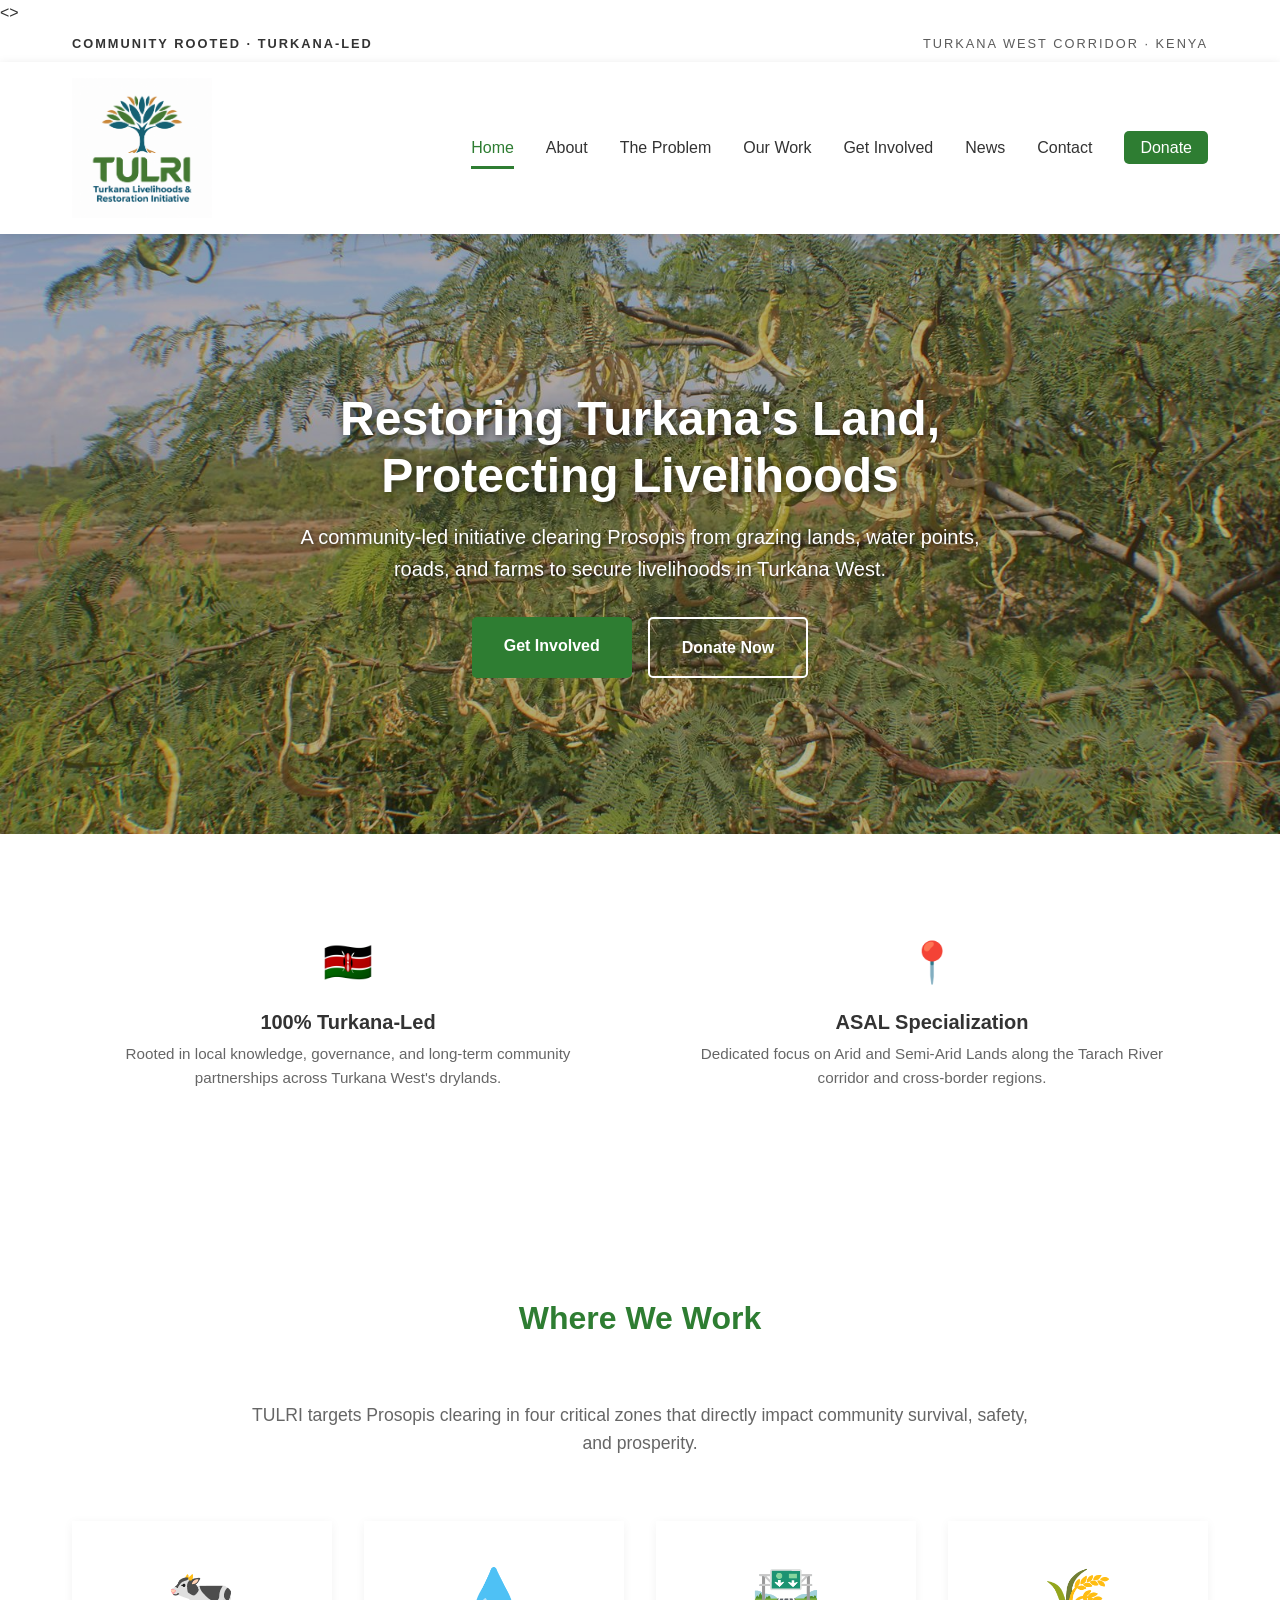
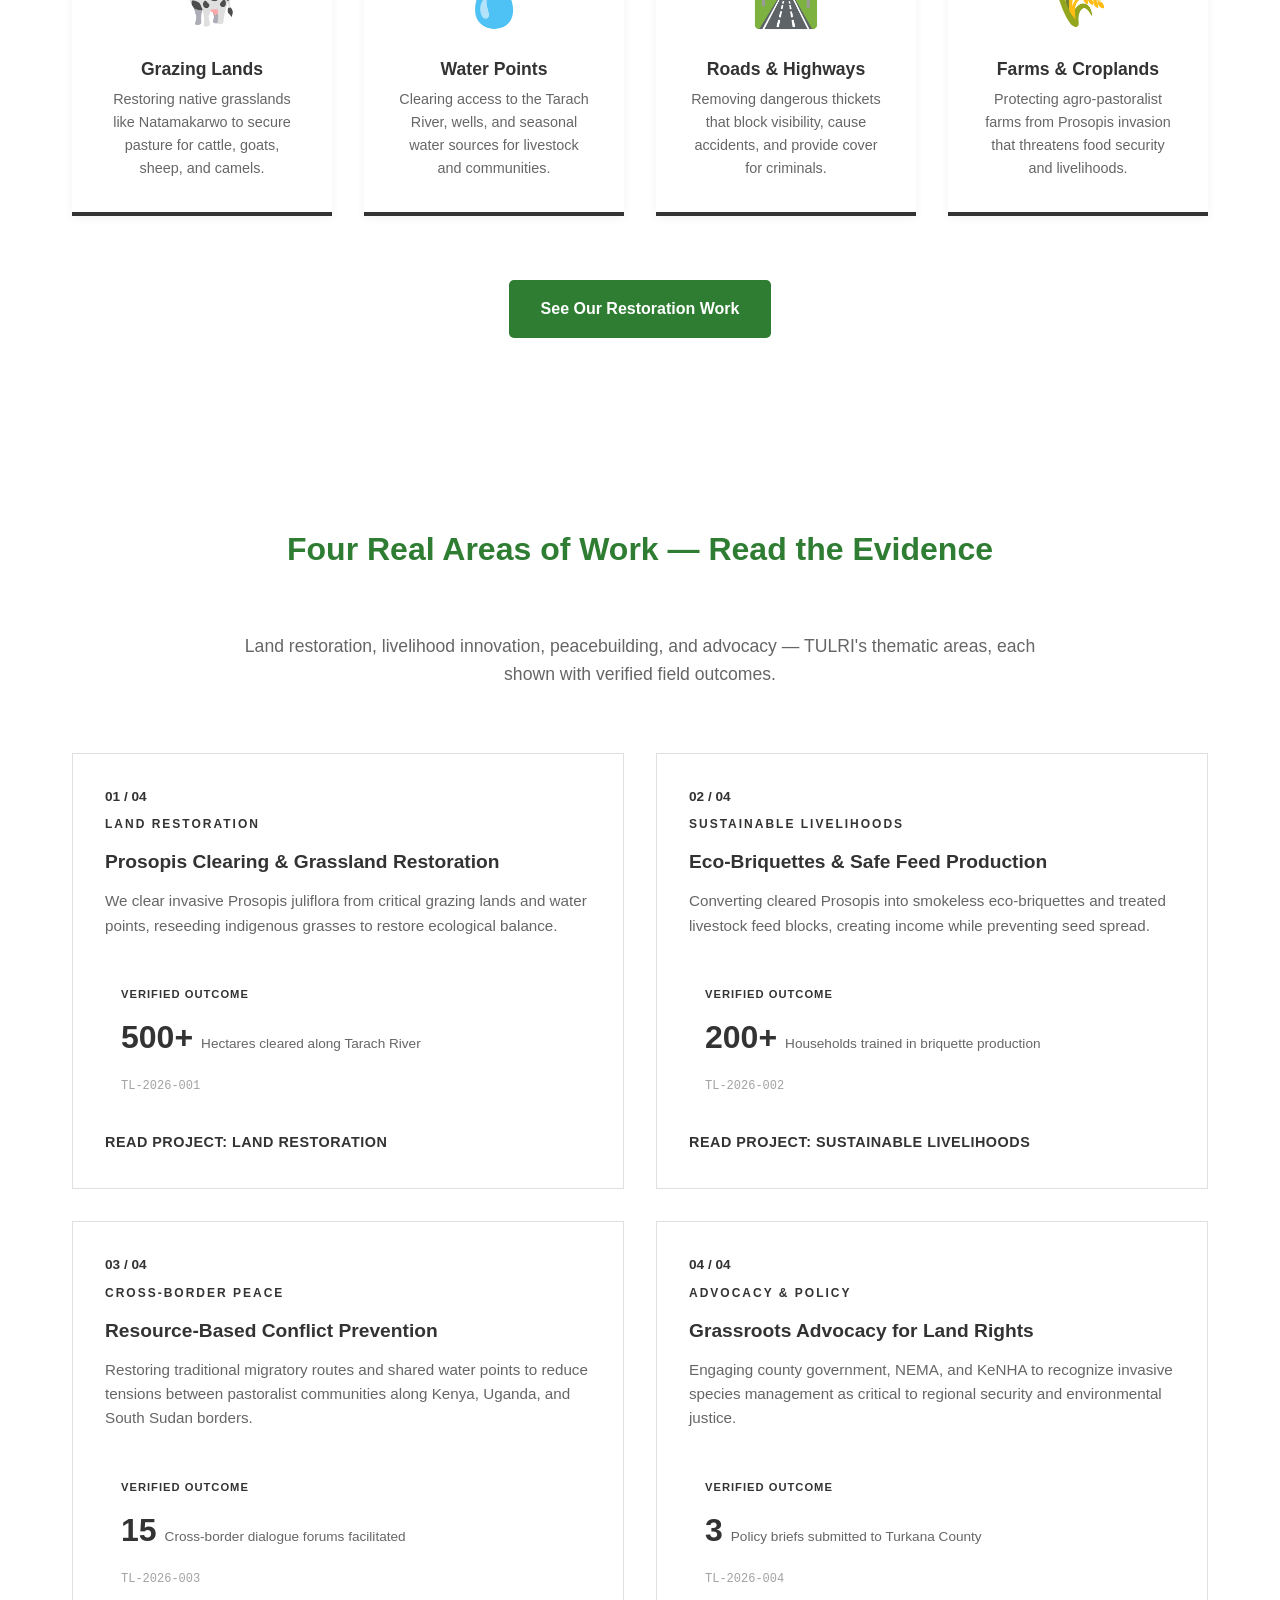
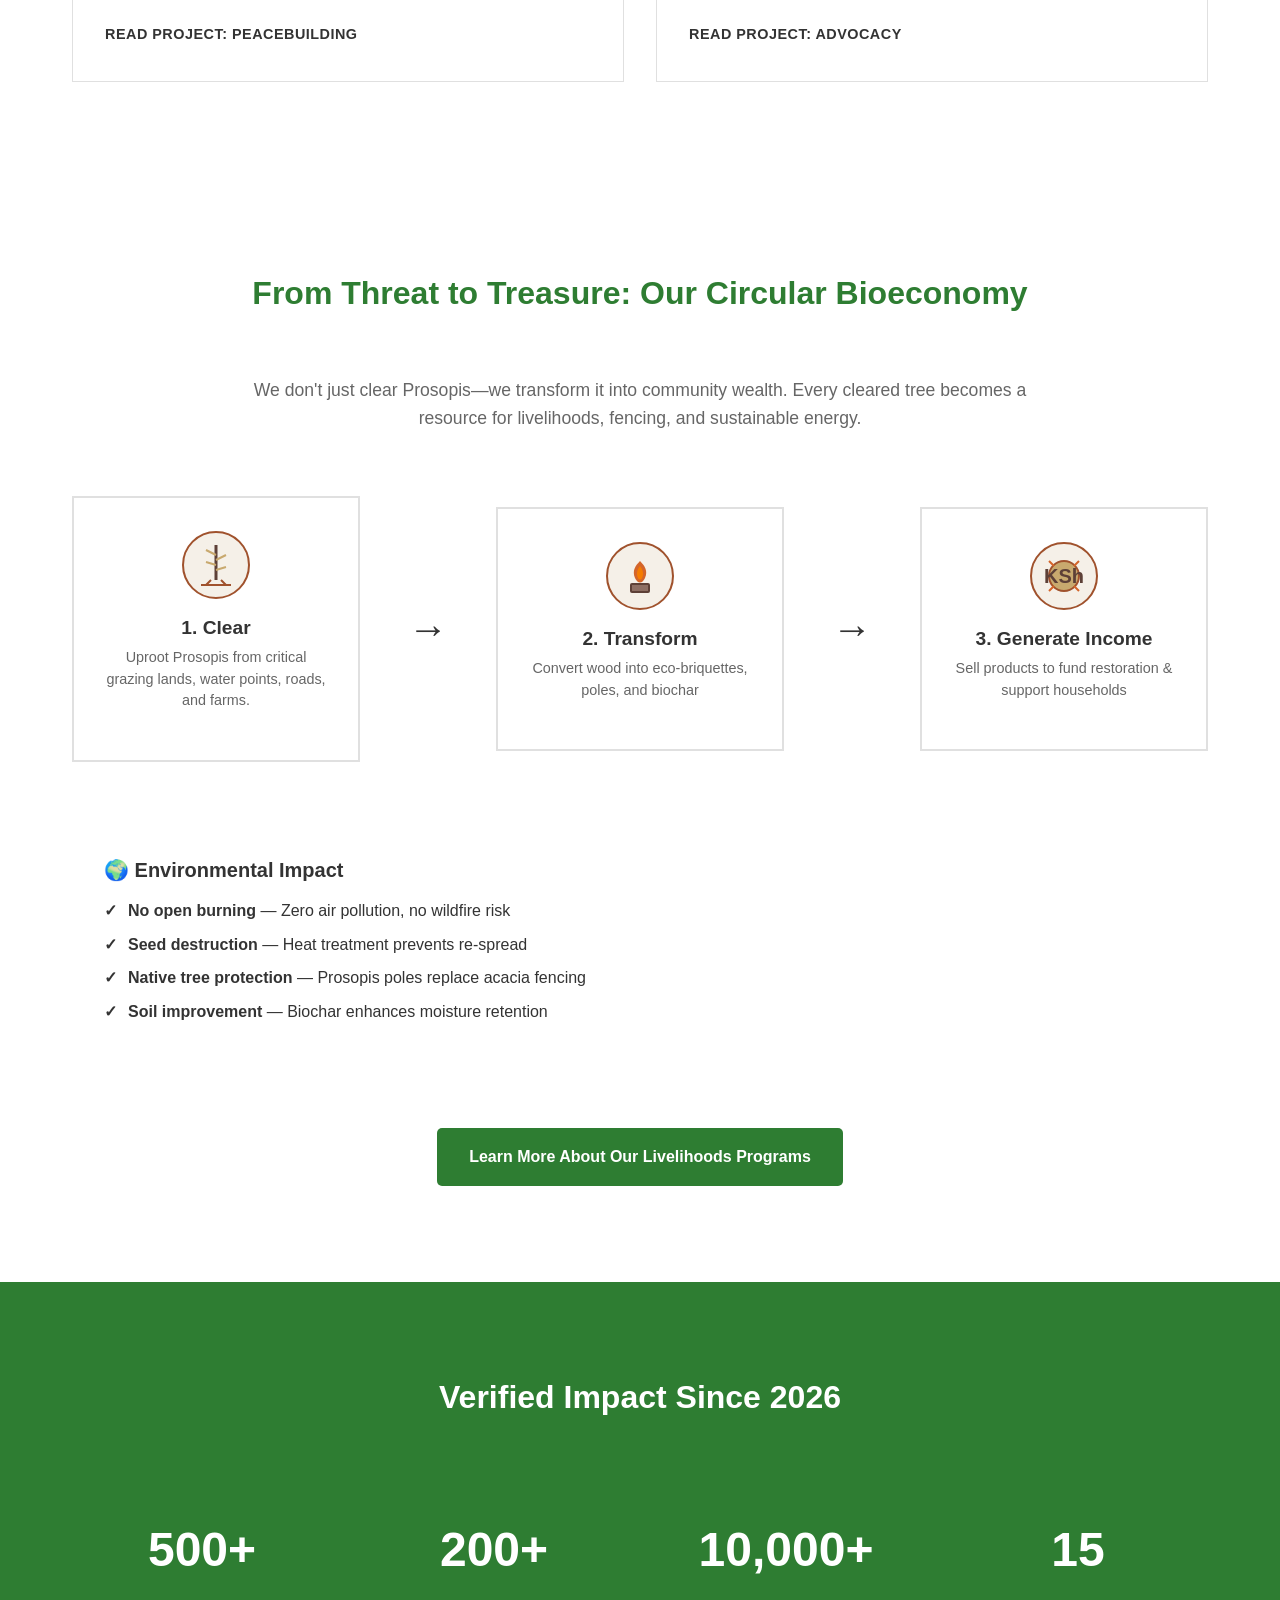
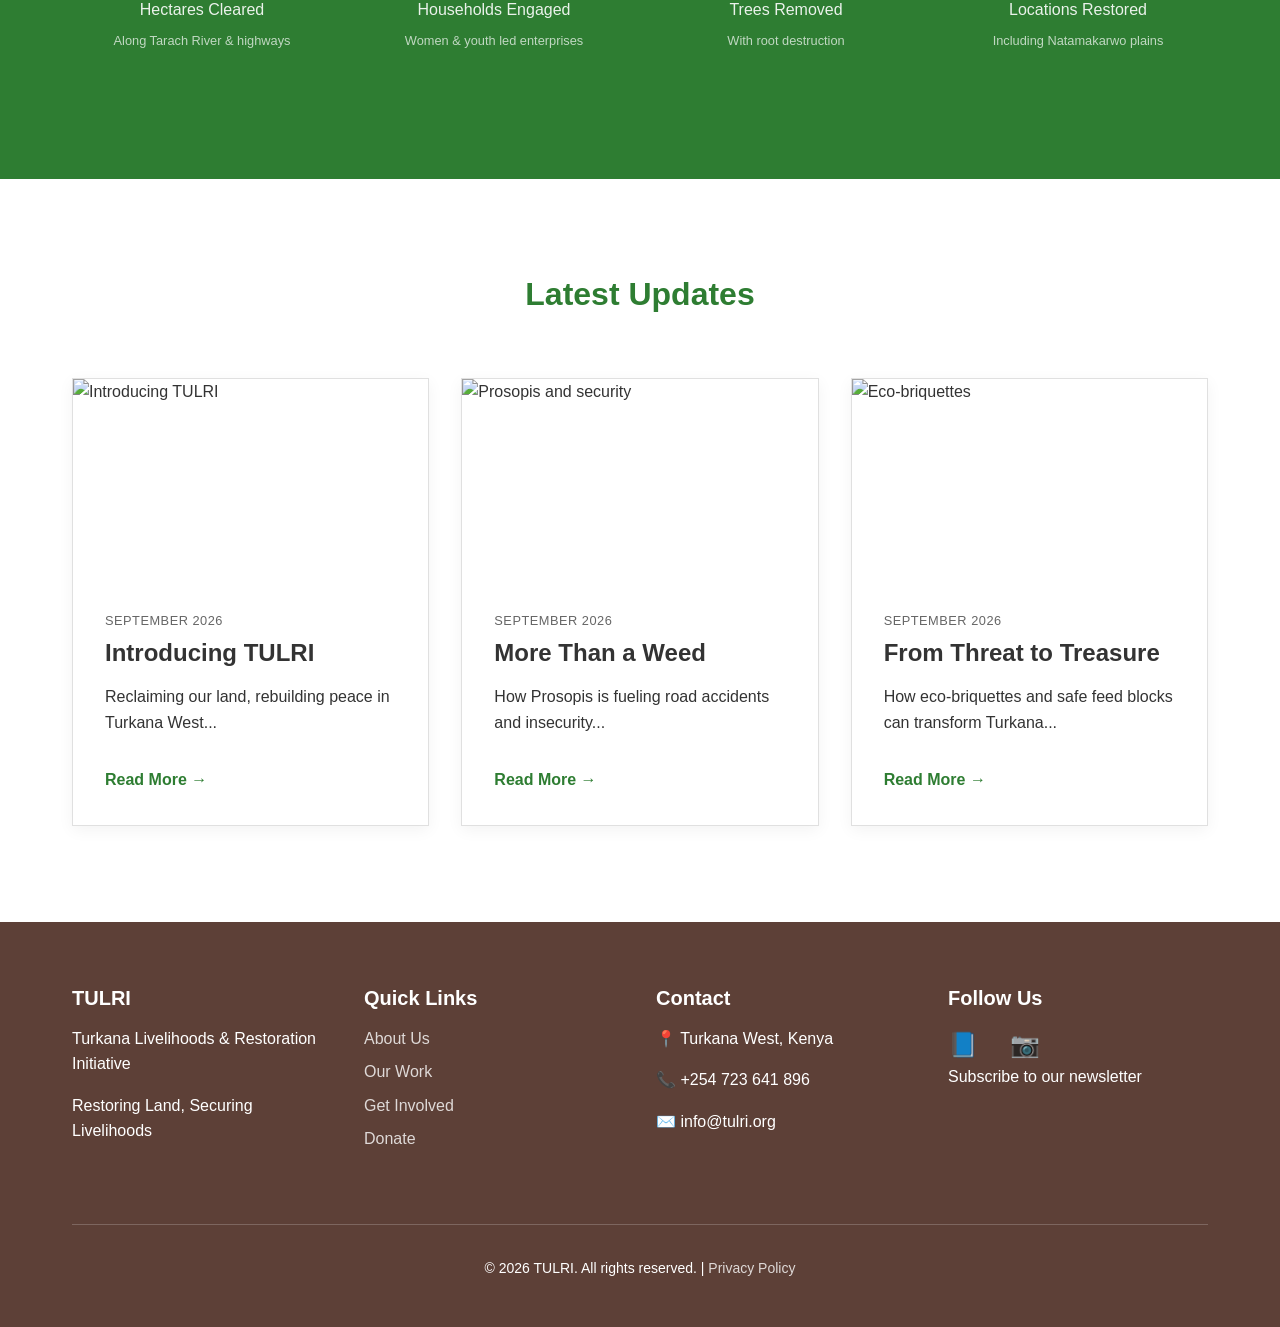
==== index.html @ a0ce991f "Initial commit: TULRI website launch" ====
<!DOCTYPE html>
<html lang="en">
<>
    <meta charset="UTF-8">
    <meta name="viewport" content="width=device-width, initial-scale=1.0">
    
    <title>TULRI - Restoring Land, Securing Livelihoods in Turkana</title>
    <meta name="description" content="TULRI clears Prosopis from grazing lands, water points, roads, and farms in Turkana West to secure livelihoods and rebuild peace.">

    <!-- Google Fonts: Lora + Nunito Sans -->
    <link rel="preconnect" href="https://fonts.googleapis.com">
    <link rel="preconnect" href="https://fonts.gstatic.com" crossorigin>
    <link href="https://fonts.googleapis.com/css2?family=Lora:ital,wght@0,400;0,600;0,700;1,400&family=Nunito+Sans:wght@400;600;700&display=swap" rel="stylesheet">
    
    <link rel="icon" type="image/png" href="images/logo/tulri-logo.png">
    
    <link rel="stylesheet" href="css/style.css">
    <link rel="stylesheet" href="css/components.css">
    <link rel="stylesheet" href="css/responsive.css">
</head>
<body>
    
    <!-- TOP IDENTITY BAR (MAZIDO-inspired) -->
    <div class="identity-bar">
        <div class="container">
            <span class="identity-badge">COMMUNITY ROOTED · TURKANA-LED</span>
            <span class="identity-location">TURKANA WEST CORRIDOR · KENYA</span>
        </div>
    </div>

    <!-- HEADER -->
    <header class="site-header">
        <div class="container">
            <a href="index.html" class="logo">
                <img src="images/logo/tulri-logo.png" alt="Turkana Livelihoods & Restoration Initiative">
        
            </a>
            
            <nav class="main-nav">
                <ul>
                    <li><a href="index.html" class="active">Home</a></li>
                    <li><a href="about.html">About</a></li>
                    <li><a href="problem.html">The Problem</a></li>
                    <li><a href="work.html">Our Work</a></li>
                    <li><a href="get-involved.html">Get Involved</a></li>
                    <li><a href="blog.html">News</a></li>
                    <li><a href="contact.html">Contact</a></li>
                    <li><a href="donate.html" class="btn-donate">Donate</a></li>
                </ul>
            </nav>
            
            <button class="mobile-menu-toggle" aria-label="Toggle menu">
                <span></span>
                <span></span>
                <span></span>
            </button>
        </div>
    </header>

    <!-- HERO SECTION -->
    <section class="hero">
        <div class="hero-overlay"></div>
        <div class="hero-content">
            <h1>Restoring Turkana's Land, Protecting Livelihoods</h1>
            <p class="hero-subtitle">A community-led initiative clearing Prosopis from grazing lands, water points, roads, and farms to secure livelihoods in Turkana West.</p>
            <div class="hero-buttons">
                <a href="get-involved.html" class="btn btn-primary">Get Involved</a>
                <a href="donate.html" class="btn btn-secondary">Donate Now</a>
            </div>
        </div>
    </section>

    <!-- LEADERSHIP STATEMENT (MAZIDO-inspired) -->
    <section class="section leadership-section">
        <div class="container">
            <div class="grid grid-2">
                <div class="leadership-card">
                    <div class="card-icon">🇰🇪</div>
                    <h3>100% Turkana-Led</h3>
                    <p>Rooted in local knowledge, governance, and long-term community partnerships across Turkana West's drylands.</p>
                </div>
                <div class="leadership-card">
                    <div class="card-icon">📍</div>
                    <h3>ASAL Specialization</h3>
                    <p>Dedicated focus on Arid and Semi-Arid Lands along the Tarach River corridor and cross-border regions.</p>
                </div>
            </div>
        </div>
    </section>

         <!-- FOUR FOCUS AREAS SECTION -->
    <section class="section focus-areas-section">
        <div class="container">
            <h2 class="section-title">Where We Work</h2>
            <p class="section-subtitle">TULRI targets Prosopis clearing in four critical zones that directly impact community survival, safety, and prosperity.</p>
            
            <div class="focus-grid">
                
                <!-- Focus Area 1: Grazing Lands -->
                <div class="focus-card">
                    <div class="focus-icon">🐄</div>
                    <h4>Grazing Lands</h4>
                    <p>Restoring native grasslands like Natamakarwo to secure pasture for cattle, goats, sheep, and camels.</p>
                </div>
                
                <!-- Focus Area 2: Water Points -->
                <div class="focus-card">
                    <div class="focus-icon">💧</div>
                    <h4>Water Points</h4>
                    <p>Clearing access to the Tarach River, wells, and seasonal water sources for livestock and communities.</p>
                </div>
                
                <!-- Focus Area 3: Roads -->
                <div class="focus-card">
                    <div class="focus-icon">🛣️</div>
                    <h4>Roads & Highways</h4>
                    <p>Removing dangerous thickets that block visibility, cause accidents, and provide cover for criminals.</p>
                </div>
                
                <!-- Focus Area 4: Farms -->
                <div class="focus-card">
                    <div class="focus-icon">🌾</div>
                    <h4>Farms & Croplands</h4>
                    <p>Protecting agro-pastoralist farms from Prosopis invasion that threatens food security and livelihoods.</p>
                </div>
                
            </div>
            
            <div style="text-align: center; margin-top: var(--spacing-md);">
                <a href="work.html" class="btn btn-primary">See Our Restoration Work</a>
            </div>
        </div>
    </section>

    <!-- THEMATIC AREAS (MAZIDO-inspired numbered format) -->
    <section class="section thematic-section">
        <div class="container">
            <h2 class="section-title">Four Real Areas of Work — Read the Evidence</h2>
            <p class="section-subtitle">Land restoration, livelihood innovation, peacebuilding, and advocacy — TULRI's thematic areas, each shown with verified field outcomes.</p>
            
            <div class="thematic-grid">
                
                <!-- Thematic Area 01 -->
                <article class="thematic-card">
                    <div class="thematic-number">01 / 04</div>
                    <div class="thematic-category">LAND RESTORATION</div>
                    <h3>Prosopis Clearing & Grassland Restoration</h3>
                    <p>We clear invasive Prosopis juliflora from critical grazing lands and water points, reseeding indigenous grasses to restore ecological balance.</p>
                    <div class="verified-outcome">
                        <span class="outcome-label">VERIFIED OUTCOME</span>
                        <div class="outcome-metric">
                            <span class="metric-number">500+</span>
                            <span class="metric-text">Hectares cleared along Tarach River</span>
                        </div>
                        <span class="outcome-code">TL-2026-001</span>
                    </div>
                    <a href="work.html#restoration" class="read-project">Read project: Land Restoration</a>
                </article>

                <!-- Thematic Area 02 -->
                <article class="thematic-card">
                    <div class="thematic-number">02 / 04</div>
                    <div class="thematic-category">SUSTAINABLE LIVELIHOODS</div>
                    <h3>Eco-Briquettes & Safe Feed Production</h3>
                    <p>Converting cleared Prosopis into smokeless eco-briquettes and treated livestock feed blocks, creating income while preventing seed spread.</p>
                    <div class="verified-outcome">
                        <span class="outcome-label">VERIFIED OUTCOME</span>
                        <div class="outcome-metric">
                            <span class="metric-number">200+</span>
                            <span class="metric-text">Households trained in briquette production</span>
                        </div>
                        <span class="outcome-code">TL-2026-002</span>
                    </div>
                    <a href="work.html#livelihoods" class="read-project">Read project: Sustainable Livelihoods</a>
                </article>

                <!-- Thematic Area 03 -->
                <article class="thematic-card">
                    <div class="thematic-number">03 / 04</div>
                    <div class="thematic-category">CROSS-BORDER PEACE</div>
                    <h3>Resource-Based Conflict Prevention</h3>
                    <p>Restoring traditional migratory routes and shared water points to reduce tensions between pastoralist communities along Kenya, Uganda, and South Sudan borders.</p>
                    <div class="verified-outcome">
                        <span class="outcome-label">VERIFIED OUTCOME</span>
                        <div class="outcome-metric">
                            <span class="metric-number">15</span>
                            <span class="metric-text">Cross-border dialogue forums facilitated</span>
                        </div>
                        <span class="outcome-code">TL-2026-003</span>
                    </div>
                    <a href="work.html#peace" class="read-project">Read project: Peacebuilding</a>
                </article>

                <!-- Thematic Area 04 -->
                <article class="thematic-card">
                    <div class="thematic-number">04 / 04</div>
                    <div class="thematic-category">ADVOCACY & POLICY</div>
                    <h3>Grassroots Advocacy for Land Rights</h3>
                    <p>Engaging county government, NEMA, and KeNHA to recognize invasive species management as critical to regional security and environmental justice.</p>
                    <div class="verified-outcome">
                        <span class="outcome-label">VERIFIED OUTCOME</span>
                        <div class="outcome-metric">
                            <span class="metric-number">3</span>
                            <span class="metric-text">Policy briefs submitted to Turkana County</span>
                        </div>
                        <span class="outcome-code">TL-2026-004</span>
                    </div>
                    <a href="work.html#advocacy" class="read-project">Read project: Advocacy</a>
                </article>

            </div>
        </div>
    </section>

        <!-- CIRCULAR ECONOMY SECTION (New) -->
    <section class="section circular-economy-section" style="background-color: var(--color-sand);">
        <div class="container">
            <h2 class="section-title">From Threat to Treasure: Our Circular Bioeconomy</h2>
            <p class="section-subtitle">We don't just clear Prosopis—we transform it into community wealth. Every cleared tree becomes a resource for livelihoods, fencing, and sustainable energy.</p>
            
                        <div class="process-flow">
                
                <!-- Step 1: Clear -->
                <div class="process-step">
                    <div class="icon-container">
                        <svg width="70" height="70" viewBox="0 0 70 70" xmlns="http://www.w3.org/2000/svg">
                            <circle cx="35" cy="35" r="33" fill="#F5F0E8" stroke="#A0522D" stroke-width="2"/>
                            <path d="M35 15 L35 50" stroke="#5D4037" stroke-width="3"/>
                            <path d="M35 25 L25 20 M35 30 L45 25 M35 35 L25 32 M35 40 L45 37" stroke="#C8A96E" stroke-width="2"/>
                            <path d="M20 55 L50 55" stroke="#A0522D" stroke-width="2"/>
                            <path d="M25 55 L30 50 M45 55 L40 50" stroke="#A0522D" stroke-width="2"/>
                        </svg>
                    </div>
                    <h4>1. Clear</h4>
                    <p>Uproot Prosopis from critical grazing lands, water points, roads, and farms.</p>
                </div>
                
                <div class="arrow-icon">→</div>
                
                <!-- Step 2: Transform -->
                <div class="process-step">
                    <div class="icon-container">
                        <svg width="70" height="70" viewBox="0 0 70 70" xmlns="http://www.w3.org/2000/svg">
                            <circle cx="35" cy="35" r="33" fill="#F5F0E8" stroke="#A0522D" stroke-width="2"/>
                            <path d="M35 20 C30 25, 27 30, 30 37 C33 43, 37 43, 40 37 C43 30, 40 25, 35 20 Z" fill="#D4652A"/>
                            <path d="M35 25 C32 29, 31 33, 33 37 C34 39, 36 39, 37 37 C39 33, 38 29, 35 25 Z" fill="#F57C00"/>
                            <rect x="25" y="42" width="20" height="10" rx="2" fill="#5D4037"/>
                            <rect x="27" y="44" width="16" height="6" fill="#8D6E63"/>
                        </svg>
                    </div>
                    <h4>2. Transform</h4>
                    <p>Convert wood into eco-briquettes, poles, and biochar</p>
                </div>
                
                <div class="arrow-icon">→</div>
                
                <!-- Step 3: Generate Income -->
                <div class="process-step">
                    <div class="icon-container">
                        <svg width="70" height="70" viewBox="0 0 70 70" xmlns="http://www.w3.org/2000/svg">
                            <circle cx="35" cy="35" r="33" fill="#F5F0E8" stroke="#A0522D" stroke-width="2"/>
                            <circle cx="35" cy="35" r="15" fill="#C8A96E" stroke="#A0522D" stroke-width="2"/>
                            <text x="35" y="42" text-anchor="middle" font-size="20" font-weight="bold" fill="#5D4037" font-family="Arial">KSh</text>
                            <path d="M20 20 L25 25 M50 20 L45 25 M20 50 L25 45 M50 50 L45 45" stroke="#D4652A" stroke-width="2"/>
                        </svg>
                    </div>
                    <h4>3. Generate Income</h4>
                    <p>Sell products to fund restoration & support households</p>
                </div>
                
            </div>
            
            <div style="background-color: white; padding: var(--spacing-md); border-radius: var(--border-radius); border-left: 5px solid var(--color-earth); margin-top: var(--spacing-md);">
                <h4 style="color: var(--color-bark); margin-bottom: var(--spacing-sm);">🌍 Environmental Impact</h4>
                <ul style="list-style: none; margin: 0; padding: 0;">
                    <li style="margin-bottom: var(--spacing-xs); padding-left: 1.5rem; position: relative; color: var(--color-text);">
                        <span style="position: absolute; left: 0; color: var(--color-earth); font-weight: bold;">✓</span>
                        <strong>No open burning</strong> — Zero air pollution, no wildfire risk
                    </li>
                    <li style="margin-bottom: var(--spacing-xs); padding-left: 1.5rem; position: relative; color: var(--color-text);">
                        <span style="position: absolute; left: 0; color: var(--color-earth); font-weight: bold;">✓</span>
                        <strong>Seed destruction</strong> — Heat treatment prevents re-spread
                    </li>
                    <li style="margin-bottom: var(--spacing-xs); padding-left: 1.5rem; position: relative; color: var(--color-text);">
                        <span style="position: absolute; left: 0; color: var(--color-earth); font-weight: bold;">✓</span>
                        <strong>Native tree protection</strong> — Prosopis poles replace acacia fencing
                    </li>
                    <li style="margin-bottom: var(--spacing-xs); padding-left: 1.5rem; position: relative; color: var(--color-text);">
                        <span style="position: absolute; left: 0; color: var(--color-earth); font-weight: bold;">✓</span>
                        <strong>Soil improvement</strong> — Biochar enhances moisture retention
                    </li>
                </ul>
            </div>
            
            <div style="text-align: center; margin-top: var(--spacing-lg);">
                <a href="project-02-livelihoods.html" class="btn btn-primary">Learn More About Our Livelihoods Programs</a>
            </div>
        </div>
    </section>

    <!-- IMPACT STATS (Enhanced with MAZIDO-style metrics) -->
    <section class="section stats-section">
        <div class="container">
            <h2 class="section-title">Verified Impact Since 2026</h2>
            <div class="grid grid-4">
                <div class="stat">
                    <div class="stat-number">500+</div>
                    <div class="stat-label">Hectares Cleared</div>
                    <div class="stat-detail">Along Tarach River & highways</div>
                </div>
                <div class="stat">
                    <div class="stat-number">200+</div>
                    <div class="stat-label">Households Engaged</div>
                    <div class="stat-detail">Women & youth led enterprises</div>
                </div>
                <div class="stat">
                    <div class="stat-number">10,000+</div>
                    <div class="stat-label">Trees Removed</div>
                    <div class="stat-detail">With root destruction</div>
                </div>
                <div class="stat">
                    <div class="stat-number">15</div>
                    <div class="stat-label">Locations Restored</div>
                    <div class="stat-detail">Including Natamakarwo plains</div>
                </div>
            </div>
        </div>
    </section>

    <!-- LATEST NEWS -->
    <section class="section news-section">
        <div class="container">
            <h2 class="section-title">Latest Updates</h2>
            <div class="grid grid-3">
                
                <article class="blog-card">
                    <img src="images/blog/post-1.jpg" alt="Introducing TULRI">
                    <div class="blog-card-content">
                        <span class="blog-date">September 2026</span>
                        <h3>Introducing TULRI</h3>
                        <p>Reclaiming our land, rebuilding peace in Turkana West...</p>
                        <a href="blog/post-1-introducing-tulri.html" class="read-more">Read More →</a>
                    </div>
                </article>
                
                <article class="blog-card">
                    <img src="images/blog/post-2.jpg" alt="Prosopis and security">
                    <div class="blog-card-content">
                        <span class="blog-date">September 2026</span>
                        <h3>More Than a Weed</h3>
                        <p>How Prosopis is fueling road accidents and insecurity...</p>
                        <a href="blog/post-2-prosopis-security.html" class="read-more">Read More →</a>
                    </div>
                </article>
                
                <article class="blog-card">
                    <img src="images/blog/post-3.jpg" alt="Eco-briquettes">
                    <div class="blog-card-content">
                        <span class="blog-date">September 2026</span>
                        <h3>From Threat to Treasure</h3>
                        <p>How eco-briquettes and safe feed blocks can transform Turkana...</p>
                        <a href="blog/post-3-eco-briquettes.html" class="read-more">Read More →</a>
                    </div>
                </article>
                
            </div>
        </div>
    </section>

    <!-- FOOTER -->
    <footer class="site-footer">
        <div class="container">
            <div class="grid grid-4">
                
        
               <div class="footer-col">
                <h4>TULRI</h4>
                <p>Turkana Livelihoods & Restoration Initiative</p>
                 <p class="tagline">Restoring Land, Securing Livelihoods</p>
                </div>

                <div class="footer-col">
                    <h4>Quick Links</h4>
                    <ul>
                        <li><a href="about.html">About Us</a></li>
                        <li><a href="work.html">Our Work</a></li>
                        <li><a href="get-involved.html">Get Involved</a></li>
                        <li><a href="donate.html">Donate</a></li>
                    </ul>
                </div>
                
                <div class="footer-col">
                    <h4>Contact</h4>
                    <p>📍 Turkana West, Kenya</p>
                    <p>📞 +254 723 641 896</p>
                    <p>✉️ info@tulri.org</p>
                </div>
                
                <div class="footer-col">
                    <h4>Follow Us</h4>
                    <div class="social-links">
                        <a href="#" aria-label="Facebook">📘</a>
                        <a href="#" aria-label="Twitter"></a>
                        <a href="#" aria-label="Instagram">📷</a>
                        <a href="#" aria-label="WhatsApp"></a>
                    </div>
                    <p class="newsletter">Subscribe to our newsletter</p>
                </div>
                
            </div>
            
            <div class="footer-bottom">
                <p>&copy; 2026 TULRI. All rights reserved. | <a href="#">Privacy Policy</a></p>
            </div>
        </div>
    </footer>

    <script src="js/main.js"></script>
</body>
</html>
---- css/style.css ----
/* ===================================
   CSS VARIABLES (Brand Identity)
   Change these to update your entire site's colors
   =================================== */
:root {
    /* Brand Colors */
    --color-primary: #2E7D32;      /* Earth Green - restoration */
    --color-secondary: #0277BD;    /* Turkana Blue - water */
    --color-accent: #5D4037;       /* Warm Ochre - land */
    --color-warning: #F57C00;      /* For alerts */
    
    /* Neutral Colors */
    --color-text: #333333;
    --color-text-light: #666666;
    --color-background: #FFFFFF;
    --color-background-alt: #F5F5F5;
    --color-border: #E0E0E0;
    
    /* Typography */
    --font-heading: 'Montserrat', 'Arial', sans-serif;
    --font-body: 'Open Sans', 'Arial', sans-serif;
    
    /* Spacing */
    --spacing-xs: 0.5rem;
    --spacing-sm: 1rem;
    --spacing-md: 2rem;
    --spacing-lg: 4rem;
    --spacing-xl: 6rem;
    
    /* Container width */
    --container-max: 1200px;
    
    /* Transitions */
    --transition: all 0.3s ease;
}

/* ===================================
   RESET & BASE STYLES
   =================================== */
* {
    margin: 0;
    padding: 0;
    box-sizing: border-box;
}

html {
    scroll-behavior: smooth;
    font-size: 16px;
}

body {
    font-family: var(--font-body);
    color: var(--color-text);
    line-height: 1.6;
    background-color: var(--color-background);
}

/* ===================================
   TYPOGRAPHY
   =================================== */
h1, h2, h3, h4, h5, h6 {
    font-family: var(--font-heading);
    font-weight: 700;
    line-height: 1.2;
    margin-bottom: var(--spacing-sm);
    color: var(--color-text);
}

h1 { font-size: 2.5rem; }
h2 { font-size: 2rem; }
h3 { font-size: 1.5rem; }
h4 { font-size: 1.25rem; }

p {
    margin-bottom: var(--spacing-sm);
}

a {
    color: var(--color-primary);
    text-decoration: none;
    transition: var(--transition);
}

a:hover {
    color: var(--color-secondary);
}

img {
    max-width: 100%;
    height: auto;
    display: block;
}

/* ===================================
   LAYOUT UTILITIES
   =================================== */
.container {
    max-width: var(--container-max);
    margin: 0 auto;
    padding: 0 var(--spacing-md);
}

.section {
    padding: var(--spacing-xl) 0;
}

.section-title {
    text-align: center;
    margin-bottom: var(--spacing-lg);
    color: var(--color-primary);
}

.grid {
    display: grid;
    gap: var(--spacing-md);
}

.grid-2 { grid-template-columns: repeat(2, 1fr); }
.grid-3 { grid-template-columns: repeat(3, 1fr); }
.grid-4 { grid-template-columns: repeat(4, 1fr); }

/* ===================================
   HEADER & NAVIGATION
   =================================== */
.site-header {
    background-color: var(--color-background);
    box-shadow: 0 2px 10px rgba(0, 0, 0, 0.1);
    position: sticky;
    top: 0;
    z-index: 1000;
}

.site-header .container {
    display: flex;
    justify-content: space-between;
    align-items: center;
    padding: var(--spacing-sm) var(--spacing-md);
}
.logo {
    display: flex;
    align-items: center;
    gap: 0.75rem;  /* Increased space between image and text */
    font-family: var(--font-heading);
    font-size: 1.75rem;  /* Larger text */
    font-weight: 700;
    color: var(--color-bark);
    border-bottom: none;
    text-decoration: none;
    white-space: nowrap;  /* Prevents text from wrapping */
}


.logo img {
    height: 140px;  /* Increased from 45px to 70px */
    width: auto;
    max-width: 360px;  /* Prevents it from being too wide */
}

.logo-text {
    letter-spacing: 3px;  /* More spacing for better readability */
    color: var(--color-bark);
}

.main-nav ul {
    display: flex;
    list-style: none;
    gap: var(--spacing-md);
    align-items: center;
}

.main-nav a {
    color: var(--color-text);
    font-weight: 500;
    padding: var(--spacing-xs) 0;
    position: relative;
}

.main-nav a:hover,
.main-nav a.active {
    color: var(--color-primary);
}

.main-nav a.active::after {
    content: '';
    position: absolute;
    bottom: -5px;
    left: 0;
    right: 0;
    height: 3px;
    background-color: var(--color-primary);
}

.btn-donate {
    background-color: var(--color-primary);
    color: white !important;
    padding: var(--spacing-xs) var(--spacing-sm) !important;
    border-radius: 5px;
}

.btn-donate:hover {
    background-color: var(--color-accent);
    color: white !important;
}

/* Mobile menu toggle - hidden on desktop */
.mobile-menu-toggle {
    display: none;
    flex-direction: column;
    gap: 5px;
    background: none;
    border: none;
    cursor: pointer;
}

.mobile-menu-toggle span {
    width: 25px;
    height: 3px;
    background-color: var(--color-text);
    transition: var(--transition);
}

/* ===================================
   HERO SECTION
   =================================== */
/* HERO SECTION */
.hero {
    position: relative;
    height: 600px;
    background-image: url('../images/hero/homepage-banner.jpg');
    background-size: cover;
    background-position: center;
    display: flex;
    align-items: center;
    justify-content: center;
    text-align: center;
    color: white;
    /* Optional: Uncomment to brighten the image */
    /* filter: brightness(1.15); */
}

.hero-overlay {
    position: absolute;
    top: 0;
    left: 0;
    right: 0;
    bottom: 0;
    /* Lighter overlay - change 0.3 to 0.2 or 0.4 as needed */
    background-color: rgba(0, 0, 0, 0.3);
}

.hero-content {
    position: relative;
    z-index: 1;
    max-width: 800px;
    padding: var(--spacing-md);
}

.hero h1 {
    color: white;
    font-size: 3rem;
    margin-bottom: var(--spacing-sm);
    /* Text shadow for better readability */
    text-shadow: 2px 2px 8px rgba(0, 0, 0, 0.7);
}

.hero-subtitle {
    font-size: 1.25rem;
    margin-bottom: var(--spacing-md);
    /* Text shadow for better readability */
    text-shadow: 1px 1px 4px rgba(0, 0, 0, 0.7);
}

.hero-buttons {
    display: flex;
    gap: var(--spacing-sm);
    justify-content: center;
    flex-wrap: wrap;
}

/* ===================================
   BUTTONS
   =================================== */
.btn {
    display: inline-block;
    padding: var(--spacing-sm) var(--spacing-md);
    border-radius: 5px;
    font-weight: 600;
    text-align: center;
    cursor: pointer;
    transition: var(--transition);
    border: none;
    font-size: 1rem;
}

.btn-primary {
    background-color: var(--color-primary);
    color: white;
}

.btn-primary:hover {
    background-color: var(--color-accent);
    color: white;
    transform: translateY(-2px);
}

.btn-secondary {
    background-color: transparent;
    color: white;
    border: 2px solid white;
}

.btn-secondary:hover {
    background-color: white;
    color: var(--color-primary);
}

/* ===================================
   CARDS
   =================================== */
.card {
    background-color: var(--color-background);
    padding: var(--spacing-md);
    border-radius: 10px;
    box-shadow: 0 2px 10px rgba(0, 0, 0, 0.1);
    text-align: center;
    transition: var(--transition);
}

.card:hover {
    transform: translateY(-5px);
    box-shadow: 0 5px 20px rgba(0, 0, 0, 0.15);
}

.card-icon {
    font-size: 3rem;
    margin-bottom: var(--spacing-sm);
}

/* ===================================
   STATS SECTION
   =================================== */
.stats-section {
    background-color: var(--color-primary);
    color: white;
}

.stats-section .section-title {
    color: white;
}

.stat {
    text-align: center;
    padding: var(--spacing-md);
}

.stat-number {
    font-size: 3rem;
    font-weight: 700;
    color: white;
    margin-bottom: var(--spacing-xs);
}

.stat-label {
    font-size: 1rem;
    opacity: 0.9;
}

/* ===================================
   BLOG CARDS
   =================================== */
.blog-card {
    background-color: var(--color-background);
    border-radius: 10px;
    overflow: hidden;
    box-shadow: 0 2px 10px rgba(0, 0, 0, 0.1);
    transition: var(--transition);
}

.blog-card:hover {
    transform: translateY(-5px);
}

.blog-card img {
    width: 100%;
    height: 200px;
    object-fit: cover;
}

.blog-card-content {
    padding: var(--spacing-md);
}

.blog-date {
    color: var(--color-text-light);
    font-size: 0.875rem;
}

.read-more {
    display: inline-block;
    margin-top: var(--spacing-sm);
    font-weight: 600;
    color: var(--color-primary);
}

/* ===================================
   FOOTER
   =================================== */
.site-footer {
    background-color: var(--color-accent);
    color: white;
    padding: var(--spacing-lg) 0 var(--spacing-md);
}

.site-footer h4 {
    color: white;
    margin-bottom: var(--spacing-sm);
}

.site-footer a {
    color: white;
    opacity: 0.8;
}

.site-footer a:hover {
    opacity: 1;
}

.footer-col ul {
    list-style: none;
}

.footer-col ul li {
    margin-bottom: var(--spacing-xs);
}

.social-links {
    display: flex;
    gap: var(--spacing-sm);
    font-size: 1.5rem;
}

.footer-bottom {
    margin-top: var(--spacing-lg);
    padding-top: var(--spacing-md);
    border-top: 1px solid rgba(255, 255, 255, 0.2);
    text-align: center;
    font-size: 0.875rem;
}

/* ===================================
   IDENTITY BAR (MAZIDO-inspired)
   =================================== */
.identity-bar {
    background-color: var(--color-bark);
    color: var(--color-sand);
    padding: var(--spacing-xs) 0;
    font-size: 0.8rem;
    text-transform: uppercase;
    letter-spacing: 2px;
}

.identity-bar .container {
    display: flex;
    justify-content: space-between;
    align-items: center;
}

.identity-badge {
    font-weight: 700;
    color: var(--color-grass);
}

.identity-location {
    color: var(--color-sand);
    opacity: 0.8;
}

/* ===================================
   LEADERSHIP SECTION
   =================================== */
.leadership-section {
    background-color: var(--color-sand);
    padding: var(--spacing-lg) 0;
}

.leadership-card {
    background-color: white;
    padding: var(--spacing-md);
    border-radius: var(--border-radius);
    border-left: 4px solid var(--color-earth);
    text-align: center;
}

.leadership-card .card-icon {
    font-size: 2.5rem;
    margin-bottom: var(--spacing-sm);
}

.leadership-card h3 {
    color: var(--color-bark);
    font-size: 1.25rem;
    margin-bottom: var(--spacing-xs);
}

.leadership-card p {
    color: var(--color-text-light);
    font-size: 0.95rem;
}

/* ===================================
   THEMATIC AREAS SECTION (MAZIDO-style)
   =================================== */
.thematic-section {
    background-color: var(--color-background);
}

.section-subtitle {
    text-align: center;
    max-width: 800px;
    margin: -var(--spacing-md) auto var(--spacing-lg);
    color: var(--color-text-light);
    font-size: 1.05rem;
}

.thematic-grid {
    display: grid;
    grid-template-columns: repeat(2, 1fr);
    gap: var(--spacing-md);
}

.thematic-card {
    background-color: white;
    padding: var(--spacing-md);
    border-radius: var(--border-radius);
    border: 1px solid var(--color-border);
    position: relative;
    transition: var(--transition);
}

.thematic-card:hover {
    transform: translateY(-3px);
    box-shadow: 0 8px 25px rgba(62, 39, 35, 0.1);
    border-color: var(--color-earth);
}

.thematic-number {
    font-family: var(--font-heading);
    font-size: 0.85rem;
    color: var(--color-grass);
    font-weight: 700;
    margin-bottom: var(--spacing-xs);
}

.thematic-category {
    font-size: 0.75rem;
    text-transform: uppercase;
    letter-spacing: 2px;
    color: var(--color-earth);
    font-weight: 700;
    margin-bottom: var(--spacing-sm);
}

.thematic-card h3 {
    color: var(--color-bark);
    font-size: 1.2rem;
    margin-bottom: var(--spacing-sm);
}

.thematic-card p {
    color: var(--color-text-light);
    font-size: 0.95rem;
    line-height: 1.6;
    margin-bottom: var(--spacing-md);
}

.verified-outcome {
    background-color: var(--color-sand);
    padding: var(--spacing-sm);
    border-radius: var(--border-radius);
    margin-bottom: var(--spacing-sm);
}

.outcome-label {
    display: block;
    font-size: 0.7rem;
    text-transform: uppercase;
    letter-spacing: 1px;
    color: var(--color-earth);
    font-weight: 700;
    margin-bottom: var(--spacing-xs);
}

.outcome-metric {
    display: flex;
    align-items: baseline;
    gap: var(--spacing-xs);
    margin-bottom: var(--spacing-xs);
}

.metric-number {
    font-family: var(--font-heading);
    font-size: 2rem;
    font-weight: 700;
    color: var(--color-bark);
}

.metric-text {
    font-size: 0.85rem;
    color: var(--color-text-light);
}

.outcome-code {
    font-size: 0.75rem;
    color: var(--color-text-light);
    opacity: 0.6;
    font-family: monospace;
}

.read-project {
    display: inline-block;
    font-size: 0.9rem;
    font-weight: 700;
    color: var(--color-earth);
    text-transform: uppercase;
    letter-spacing: 0.5px;
    border-bottom: 2px solid transparent;
}

.read-project:hover {
    color: var(--color-sunset);
    border-bottom-color: var(--color-sunset);
}

/* ===================================
   STATS SECTION (Enhanced)
   =================================== */
.stat-detail {
    font-size: 0.8rem;
    color: var(--color-sand);
    opacity: 0.7;
    margin-top: var(--spacing-xs);
}
---- css/components.css ----
/* ===================================
   FEATURE LIST (used in solutions section)
   =================================== */
.feature-list {
    list-style: none;
    margin: var(--spacing-md) 0;
}

.feature-list li {
    padding: var(--spacing-sm) 0;
    padding-left: 2rem;
    position: relative;
    border-bottom: 1px solid var(--color-border);
}

.feature-list li::before {
    content: '✓';
    position: absolute;
    left: 0;
    color: var(--color-primary);
    font-weight: 700;
    font-size: 1.25rem;
}

/* ===================================
   SOLUTIONS SECTION
   =================================== */
.solutions-section {
    background-color: var(--color-background-alt);
}

.solutions-image img {
    border-radius: 10px;
    box-shadow: 0 5px 20px rgba(0, 0, 0, 0.1);
}

/* ===================================
   FORMS
   =================================== */
.form-group {
    margin-bottom: var(--spacing-sm);
}

.form-group label {
    display: block;
    margin-bottom: var(--spacing-xs);
    font-weight: 600;
}

.form-group input,
.form-group textarea,
.form-group select {
    width: 100%;
    padding: var(--spacing-sm);
    border: 1px solid var(--color-border);
    border-radius: 5px;
    font-family: var(--font-body);
    font-size: 1rem;
    transition: var(--transition);
}

.form-group input:focus,
.form-group textarea:focus,
.form-group select:focus {
    outline: none;
    border-color: var(--color-primary);
    box-shadow: 0 0 0 3px rgba(46, 125, 50, 0.1);
}

.form-group textarea {
    min-height: 150px;
    resize: vertical;
}

/* ===================================
   ALTERNATING SECTIONS
   =================================== */
.section-alt {
    background-color: var(--color-background-alt);
}

/* ===================================
   NEWSLETTER FORM
   =================================== */
.newsletter-form {
    display: flex;
    gap: var(--spacing-xs);
    margin-top: var(--spacing-sm);
}

.newsletter-form input {
    flex: 1;
    padding: var(--spacing-xs);
    border: 1px solid rgba(255, 255, 255, 0.3);
    background-color: rgba(255, 255, 255, 0.1);
    color: white;
    border-radius: 5px;
}

.newsletter-form input::placeholder {
    color: rgba(255, 255, 255, 0.7);
}

.newsletter-form button {
    padding: var(--spacing-xs) var(--spacing-sm);
    background-color: var(--color-primary);
    color: white;
    border: none;
    border-radius: 5px;
    cursor: pointer;
    transition: var(--transition);
}

.newsletter-form button:hover {
    background-color: var(--color-secondary);
}

/* ===================================
   PROJECT PAGE SPECIFIC STYLES
   =================================== */
.project-hero {
    background-color: var(--color-bark);
    color: var(--color-sand);
    padding: var(--spacing-lg) 0;
    text-align: center;
}

.project-hero h1 {
    color: var(--color-grass);
    font-size: 2.5rem;
    margin-bottom: var(--spacing-sm);
}

.project-meta {
    display: flex;
    justify-content: center;
    flex-wrap: wrap;
    gap: var(--spacing-md);
    margin-top: var(--spacing-md);
    font-size: 0.9rem;
}

.meta-item {
    background-color: rgba(255, 255, 255, 0.1);
    padding: var(--spacing-xs) var(--spacing-sm);
    border-radius: var(--border-radius);
    border: 1px solid rgba(200, 169, 110, 0.3);
}

.meta-label {
    color: var(--color-grass);
    font-weight: 700;
    text-transform: uppercase;
    font-size: 0.75rem;
    letter-spacing: 1px;
    display: block;
}

.meta-value {
    color: white;
}

.project-content {
    padding: var(--spacing-xl) 0;
}

.project-content h2 {
    color: var(--color-bark);
    font-size: 1.75rem;
    margin-top: var(--spacing-lg);
    margin-bottom: var(--spacing-sm);
    border-bottom: 2px solid var(--color-sand);
    padding-bottom: var(--spacing-xs);
}

.project-content p, .project-content li {
    font-size: 1.05rem;
    line-height: 1.8;
    color: var(--color-text);
    margin-bottom: var(--spacing-sm);
}

.project-content ul {
    margin-left: var(--spacing-md);
    margin-bottom: var(--spacing-md);
}

.project-content li {
    margin-bottom: var(--spacing-xs);
    position: relative;
    padding-left: 1.5rem;
}

.project-content li::before {
    content: '▸';
    position: absolute;
    left: 0;
    color: var(--color-earth);
    font-weight: bold;
}

/* Community Quote Box */
.community-voice {
    background-color: var(--color-sand);
    border-left: 5px solid var(--color-earth);
    padding: var(--spacing-md);
    margin: var(--spacing-lg) 0;
    border-radius: 0 var(--border-radius) var(--border-radius) 0;
}

.community-voice blockquote {
    font-family: var(--font-heading);
    font-style: italic;
    font-size: 1.25rem;
    color: var(--color-bark);
    line-height: 1.6;
    margin: 0 0 var(--spacing-sm) 0;
}

.community-voice cite {
    font-family: var(--font-body);
    font-style: normal;
    font-size: 0.9rem;
    color: var(--color-text-light);
    font-weight: 700;
    text-transform: uppercase;
    letter-spacing: 1px;
}

/* Project Outcomes Box */
.project-outcomes {
    background-color: var(--color-bark);
    color: var(--color-sand);
    padding: var(--spacing-lg);
    border-radius: var(--border-radius);
    margin-top: var(--spacing-lg);
}

.project-outcomes h3 {
    color: var(--color-grass);
    text-align: center;
    margin-bottom: var(--spacing-md);
}

.outcomes-grid {
    display: grid;
    grid-template-columns: repeat(3, 1fr);
    gap: var(--spacing-md);
    text-align: center;
}

.outcome-box .metric {
    font-family: var(--font-heading);
    font-size: 2.5rem;
    font-weight: 700;
    color: white;
    display: block;
}

.outcome-box .description {
    font-size: 0.9rem;
    color: var(--color-sand);
    opacity: 0.9;
}

/* Responsive Project Page */
@media (max-width: 768px) {
    .outcomes-grid {
        grid-template-columns: 1fr;
    }
    
    .project-meta {
        flex-direction: column;
        align-items: center;
    }
}

/* ===================================
   CIRCULAR ECONOMY SECTION
   =================================== */
.circular-economy-section {
    background-color: var(--color-sand);
}

.utilization-grid {
    display: grid;
    grid-template-columns: repeat(3, 1fr);
    gap: var(--spacing-md);
}

.utilization-card {
    background-color: var(--color-sand);
    padding: var(--spacing-md);
    border-radius: var(--border-radius);
    border-top: 3px solid var(--color-earth);
    transition: var(--transition);
}

.utilization-card:hover {
    transform: translateY(-3px);
    box-shadow: 0 5px 15px rgba(62, 39, 35, 0.1);
}

.process-flow {
    display: flex;
    justify-content: space-between;
    align-items: center;
    flex-wrap: wrap;
    gap: var(--spacing-md);
    margin: var(--spacing-lg) 0;
}

.process-step {
    flex: 1;
    min-width: 200px;
    text-align: center;
    padding: var(--spacing-md);
    background-color: white;
    border-radius: var(--border-radius);
    border: 2px solid var(--color-border);
    transition: var(--transition);
}

.process-step:hover {
    border-color: var(--color-earth);
    transform: translateY(-3px);
}

/* Responsive for utilization grid */
@media (max-width: 768px) {
    .utilization-grid {
        grid-template-columns: 1fr;
    }
    
    .process-flow {
        flex-direction: column;
    }
    
    .process-flow > div {
        width: 100%;
    }
    
    .process-flow > div[style*="font-size: 2rem"] {
        transform: rotate(90deg);
        margin: var(--spacing-xs) 0;
    }
}

/* ===================================
   UTILIZATION CARDS (Circular Economy)
   =================================== */
.utilization-card {
    background-color: white;
    padding: var(--spacing-md);
    border-radius: var(--border-radius);
    border-top: 3px solid var(--color-earth);
    text-align: center;
    transition: var(--transition);
}

.utilization-card:hover {
    transform: translateY(-5px);
    box-shadow: 0 8px 20px rgba(62, 39, 35, 0.1);
    border-top-color: var(--color-sunset);
}

.icon-container {
    display: flex;
    justify-content: center;
    margin-bottom: var(--spacing-sm);
}

.utilization-card h4 {
    color: var(--color-bark);
    font-size: 1.15rem;
    margin-bottom: var(--spacing-xs);
    font-family: var(--font-heading);
}

.utilization-card p {
    font-size: 0.9rem;
    color: var(--color-text-light);
    line-height: 1.6;
}

/* ===================================
   PROCESS FLOW (Circular Economy)
   =================================== */
.process-flow {
    display: flex;
    justify-content: space-between;
    align-items: center;
    flex-wrap: wrap;
    gap: var(--spacing-md);
    margin: var(--spacing-lg) 0;
}

.process-step {
    flex: 1;
    min-width: 200px;
    text-align: center;
    padding: var(--spacing-md);
    background-color: white;
    border-radius: var(--border-radius);
    border: 2px solid var(--color-border);
    transition: var(--transition);
}

.process-step:hover {
    border-color: var(--color-earth);
    transform: translateY(-5px);
    box-shadow: 0 8px 20px rgba(62, 39, 35, 0.1);
}

.process-step h4 {
    color: var(--color-bark);
    font-size: 1.2rem;
    margin: var(--spacing-sm) 0 var(--spacing-xs);
    font-family: var(--font-heading);
}

.process-step p {
    font-size: 0.9rem;
    color: var(--color-text-light);
    line-height: 1.5;
}

.arrow-icon {
    font-size: 2.5rem;
    color: var(--color-earth);
    font-weight: bold;
    padding: 0 var(--spacing-sm);
}

/* Responsive */
@media (max-width: 768px) {
    .process-flow {
        flex-direction: column;
    }
    
    .process-step {
        width: 100%;
    }
    
    .arrow-icon {
        transform: rotate(90deg);
        margin: var(--spacing-xs) 0;
    }
}

/* ===================================
   FOCUS AREAS SECTION
   =================================== */
.focus-areas-section {
    background-color: var(--color-sand);
}

/* The Grid Layout */
.focus-grid {
    display: grid;
    grid-template-columns: repeat(4, 1fr);
    gap: var(--spacing-md);
    margin: var(--spacing-lg) 0;
}

/* The Cards */
.focus-card {
    background-color: white;
    padding: var(--spacing-md);
    border-radius: var(--border-radius);
    text-align: center;
    border-bottom: 4px solid transparent; /* Base transparent border */
    transition: var(--transition);
    box-shadow: 0 2px 10px rgba(0,0,0,0.05);
}

.focus-card:hover {
    transform: translateY(-5px);
    box-shadow: 0 8px 20px rgba(62, 39, 35, 0.15);
}

/* Specific Colors for Each Card Border */
.focus-card:nth-child(1) {
    border-bottom-color: var(--color-earth);
}

.focus-card:nth-child(2) {
    border-bottom-color: var(--color-water);
}

.focus-card:nth-child(3) {
    border-bottom-color: var(--color-sunset);
}

.focus-card:nth-child(4) {
    border-bottom-color: var(--color-grass);
}

/* Icon Styling */
.focus-icon {
    font-size: 3.5rem;
    margin-bottom: var(--spacing-sm);
    display: block;
}

.focus-card h4 {
    color: var(--color-bark);
    font-size: 1.1rem;
    margin-bottom: var(--spacing-xs);
    font-family: var(--font-heading);
}

.focus-card p {
    font-size: 0.9rem;
    color: var(--color-text-light);
    line-height: 1.6;
    margin: 0;
}

/* Responsive: Tablet */
@media (max-width: 992px) {
    .focus-grid {
        grid-template-columns: repeat(2, 1fr);
    }
}

/* Responsive: Mobile */
@media (max-width: 576px) {
    .focus-grid {
        grid-template-columns: 1fr;
    }
}

/* ===================================
   SECTION SUBTITLE (Fixes alignment)
   =================================== */
.section-subtitle {
    text-align: center;
    max-width: 800px; /* Prevents it from stretching too wide */
    margin: 0 auto var(--spacing-lg); /* Centers the block and adds space below */
    color: var(--color-text-light);
    font-size: 1.1rem;
    line-height: 1.6;
    font-family: var(--font-body);
}

/* ===================================
   DONATE HERO (Integrated Layout)
   =================================== */
.donate-hero {
    background-color: var(--color-sunset);
    padding: 4rem 0; /* Reduced from 6rem to bring content up */
    color: white;
}

.donate-hero-container {
    display: flex;
    align-items: flex-start; /* Aligns items to the top */
    justify-content: space-between;
    gap: var(--spacing-lg);
}

.donate-hero-text {
    flex: 1;
    padding-top: 20px; /* Aligns text nicely with the top of the donation box */
}

.donate-hero-text h1 {
    color: #FFFFFF !important;
    font-size: 2.5rem;
    margin-bottom: var(--spacing-sm);
    text-shadow: 2px 2px 6px rgba(0, 0, 0, 0.4);
}

.donate-hero-text p {
    font-size: 1.15rem;
    line-height: 1.7;
    opacity: 0.95;
}

/* Right Column Container */
.donate-hero-right {
    flex: 0 0 450px;
    display: flex;
    flex-direction: column;
    gap: 20px;
}

/* Donation Box Adjustments */
.donation-box {
    background-color: white;
    border: 2px solid var(--color-earth);
    border-radius: var(--border-radius);
    padding: var(--spacing-md); /* Slightly smaller padding */
    width: 100%;
    text-align: center;
    box-shadow: 0 15px 40px rgba(0,0,0,0.2);
    color: var(--color-text) !important;
}

.donation-box h3 {
    color: var(--color-earth) !important;
    font-size: 1.3rem;
    margin-bottom: 10px;
}

.donation-box p, .donation-box ol, .donation-box strong {
    color: var(--color-text) !important;
}

.mpesa-number {
    font-size: 2rem; /* Slightly smaller to fit better */
    font-weight: 700;
    color: var(--color-bark) !important;
    letter-spacing: 2px;
    margin: 10px 0;
    font-family: var(--font-heading);
}

.mpesa-steps {
    text-align: left;
    background-color: var(--color-sand);
    padding: 15px;
    border-radius: var(--border-radius);
    margin-top: 15px;
}

.mpesa-steps ol {
    margin-left: 1.5rem;
    font-size: 0.9rem;
    line-height: 1.6;
}

/* NEW: Inline Impact Cards */
.impact-cards-inline {
    display: flex;
    justify-content: space-between;
    gap: 10px;
}

.impact-card-inline {
    background-color: rgba(255, 255, 255, 0.15); /* Semi-transparent white */
    border: 1px solid rgba(255, 255, 255, 0.3);
    border-radius: 8px;
    padding: 15px 10px;
    text-align: center;
    flex: 1;
    transition: var(--transition);
}

.impact-card-inline:hover {
    background-color: rgba(255, 255, 255, 0.25);
    transform: translateY(-3px);
}

.impact-card-inline .impact-amount {
    display: block;
    font-size: 1.2rem;
    font-weight: 700;
    color: #FFFFFF !important;
    font-family: var(--font-heading);
    margin-bottom: 5px;
}

.impact-card-inline p {
    font-size: 0.8rem;
    color: #F5F0E8 !important;
    margin: 0;
    line-height: 1.3;
    opacity: 0.9;
}

/* Mobile Responsive */
@media (max-width: 992px) {
    .donate-hero-container {
        flex-direction: column;
        text-align: center;
    }
    
    .donate-hero-text {
        padding-top: 0;
    }
    
    .donate-hero-right {
        width: 100%;
        flex: none;
        max-width: 500px;
        margin: 0 auto;
    }
    
    .donate-hero-text h1 {
        font-size: 2rem;
    }
}

@media (max-width: 480px) {
    .impact-cards-inline {
        flex-direction: column;
    }
}

/* ===================================
   DETAILED IMPACT SECTION
   =================================== */
.detailed-impact-section {
    background-color: var(--color-sand);
    padding: 3rem 0 4rem 0; /* Tight top padding to sit close to hero */
    border-top: 4px solid var(--color-earth); /* Visual anchor connecting to hero */
}

.detailed-impact-section .impact-card {
    background-color: white;
    padding: var(--spacing-md);
    border-radius: var(--border-radius);
    text-align: center;
    border-top: 4px solid var(--color-sunset);
    box-shadow: 0 4px 15px rgba(0,0,0,0.05);
    transition: var(--transition);
}

.detailed-impact-section .impact-card:hover {
    transform: translateY(-5px);
    box-shadow: 0 8px 25px rgba(62, 39, 35, 0.1);
}

.detailed-impact-section .impact-amount {
    font-size: 1.8rem; /* Slightly larger for emphasis */
    font-weight: 700;
    color: var(--color-earth);
    display: block;
    margin-bottom: var(--spacing-sm);
    font-family: var(--font-heading);
}

.detailed-impact-section .impact-card p {
    font-size: 1rem;
    color: var(--color-text);
    line-height: 1.6;
    margin: 0;
}

/* Responsive for the detailed grid */
@media (max-width: 768px) {
    .detailed-impact-section .impact-grid {
        grid-template-columns: 1fr;
    }
}

/* ===================================
   ABOUT PAGE STYLES
   =================================== */

/* Story Section (Two Columns) */
.story-section {
    background-color: var(--color-parchment);
}

.story-container {
    display: flex;
    align-items: center;
    gap: var(--spacing-lg);
}

.story-image {
    flex: 1;
}

.story-image img {
    width: 100%;
    border-radius: var(--border-radius);
    border: 4px solid var(--color-sand);
    box-shadow: 0 10px 30px rgba(62, 39, 35, 0.1);
    filter: saturate(0.9) sepia(0.05); /* Warm Turkana photo tone */
}

.story-text {
    flex: 1;
}

.story-text h2 {
    color: var(--color-bark);
    font-size: 2rem;
    margin-bottom: var(--spacing-md);
    position: relative;
}

.story-text h2::after {
    content: '';
    display: block;
    width: 60px;
    height: 3px;
    background-color: var(--color-earth);
    margin-top: 10px;
}

.story-text p {
    font-size: 1.05rem;
    line-height: 1.8;
    color: var(--color-text);
    margin-bottom: var(--spacing-sm);
}

/* Mission, Vision, Values Section */
.mvv-section {
    background-color: var(--color-sand);
}

.mvv-grid {
    display: grid;
    grid-template-columns: repeat(2, 1fr);
    gap: var(--spacing-md);
    margin-bottom: var(--spacing-xl);
}

.mvv-card {
    background-color: white;
    padding: var(--spacing-md);
    border-radius: var(--border-radius);
    border-top: 4px solid var(--color-earth);
    box-shadow: 0 4px 15px rgba(0,0,0,0.05);
    text-align: center;
}

.mvv-icon {
    font-size: 2.5rem;
    margin-bottom: var(--spacing-sm);
}

.mvv-card h3 {
    color: var(--color-bark);
    font-size: 1.5rem;
    margin-bottom: var(--spacing-sm);
    font-family: var(--font-heading);
}

.mvv-card p {
    color: var(--color-text-light);
    line-height: 1.7;
    font-size: 1rem;
}

/* Core Values */
.values-container {
    background-color: white;
    padding: var(--spacing-lg);
    border-radius: var(--border-radius);
    border: 1px solid var(--color-border);
}

.values-grid {
    display: grid;
    grid-template-columns: repeat(3, 1fr);
    gap: var(--spacing-md);
}

.value-item {
    text-align: center;
    padding: var(--spacing-sm);
}

.value-item strong {
    display: block;
    color: var(--color-earth);
    font-size: 1.1rem;
    margin-bottom: var(--spacing-xs);
    font-family: var(--font-heading);
    text-transform: uppercase;
    letter-spacing: 0.5px;
}

.value-item p {
    color: var(--color-text-light);
    font-size: 0.95rem;
    line-height: 1.6;
    margin: 0;
}

/* CTA Section Buttons */
.cta-section .btn-secondary {
    border-color: var(--color-sand);
    color: var(--color-sand);
}

.cta-section .btn-secondary:hover {
    background-color: var(--color-sand);
    color: var(--color-bark);
}

/* Responsive Adjustments for About Page */
@media (max-width: 992px) {
    .story-container {
        flex-direction: column;
    }
    .story-image { width: 100%; }
    .mvv-grid { grid-template-columns: 1fr; }
}

@media (max-width: 768px) {
    .values-grid { grid-template-columns: 1fr; }
    .values-container { padding: var(--spacing-md); }
}

/*styling about page*
/* ===================================
   REVAMPED ABOUT PAGE STYLES
   =================================== */

/* Simple Page Hero */
.page-hero {
    background-color: var(--color-bark);
    color: var(--color-sand);
    padding: 4rem 0;
    text-align: center;
}

.page-hero h1 {
    color: var(--color-grass);
    font-size: 2.5rem;
    margin-bottom: 10px;
}

.page-hero p {
    font-size: 1.2rem;
    opacity: 0.9;
    max-width: 600px;
    margin: 0 auto;
}

/* General Zone Titles */
.zone-title {
    font-family: var(--font-heading);
    color: var(--color-bark);
    font-size: 1.8rem;
    margin-bottom: 1.5rem;
}

.center-title { text-align: center; }
.zone-subtitle { text-align: center; max-width: 700px; margin: -1rem auto 2rem auto; color: var(--color-text-light); }

/* ZONE 1: Split Layout (Story + Mission/Vision) */
.about-zone { background-color: var(--color-parchment); padding: 4rem 0; }

.about-split {
    display: flex;
    gap: 4rem;
    align-items: flex-start;
}

.about-story { flex: 1.2; }
.about-story p { font-size: 1.05rem; line-height: 1.8; color: var(--color-text); margin-bottom: 1rem; }

.about-mvv { flex: 1; display: flex; flex-direction: column; gap: 1.5rem; }

.mvv-block {
    background-color: white;
    padding: 1.5rem;
    border-radius: var(--border-radius);
    border-left: 4px solid var(--color-earth);
    box-shadow: 0 4px 10px rgba(0,0,0,0.03);
}

.mvv-block h3 { color: var(--color-earth); font-size: 1.2rem; margin-bottom: 0.5rem; font-family: var(--font-heading); }
.mvv-block p { color: var(--color-text-light); font-size: 0.95rem; line-height: 1.6; margin: 0; }

/* ZONE 2: Values (Pills) */
.values-zone { background-color: white; padding: 3rem 0; border-bottom: 1px solid var(--color-border); }

.values-flex {
    display: flex;
    justify-content: center;
    flex-wrap: wrap;
    gap: 1rem;
    margin-top: 1rem;
}

.value-pill {
    background-color: var(--color-sand);
    padding: 1rem 1.5rem;
    border-radius: 50px; /* Makes it pill-shaped */
    text-align: center;
    min-width: 150px;
    transition: var(--transition);
}

.value-pill:hover { background-color: var(--color-earth); transform: translateY(-3px); }
.value-pill:hover strong, .value-pill:hover span { color: white; }

.value-pill strong { display: block; color: var(--color-bark); font-size: 1rem; margin-bottom: 4px; font-family: var(--font-heading); }
.value-pill span { color: var(--color-text-light); font-size: 0.85rem; }

/* ZONE 3: Focus Areas (Minimal Grid) */
.focus-zone { background-color: var(--color-parchment); padding: 4rem 0; }

.focus-minimal-grid {
    display: grid;
    grid-template-columns: repeat(2, 1fr);
    gap: 2rem;
    margin-top: 2rem;
}

.focus-minimal-card {
    display: flex;
    gap: 1.5rem;
    align-items: flex-start;
}

.focus-icon-large { font-size: 2.5rem; flex-shrink: 0; }

.focus-minimal-card h3 { color: var(--color-bark); font-size: 1.2rem; margin-bottom: 0.5rem; font-family: var(--font-heading); }
.focus-minimal-card p { color: var(--color-text-light); font-size: 0.95rem; line-height: 1.6; margin: 0; }

/* ===================================
   ZONE 4: Dark CTA Zone (BULLETPROOF)
   =================================== */
.cta-dark-zone {
    background-color: #3E2723 !important; /* Forces dark brown background */
    color: #F5F0E8 !important; /* Forces light text for the whole section */
    padding: 4rem 0;
}

.cta-dark-container {
    display: flex;
    justify-content: space-between;
    align-items: center;
    gap: 3rem;
}

.community-quote-simple blockquote {
    font-family: var(--font-heading);
    font-style: italic;
    font-size: 1.3rem;
    color: #FFFFFF !important; /* Forces pure white text so it's 100% visible */
    line-height: 1.6;
    margin: 0 0 1rem 0;
    border-left: 4px solid #C8A96E; /* Gold border */
    padding-left: 1.5rem;
}

.community-quote-simple cite {
    color: #C8A96E !important; /* Gold color for the name */
    font-style: normal;
    font-size: 0.9rem;
    text-transform: uppercase;
    letter-spacing: 1px;
    display: block;
}

.cta-buttons-simple {
    flex: 1;
    max-width: 400px;
}

.cta-buttons-simple h3 {
    color: #C8A96E !important; /* Gold heading */
    font-size: 1.5rem;
    margin-bottom: 0.5rem;
}

.cta-buttons-simple p {
    color: #F5F0E8 !important; /* Light text */
    opacity: 0.9;
    margin-bottom: 1.5rem;
}

.btn-group {
    display: flex;
    gap: 1rem;
}

.btn-outline {
    background: transparent;
    border: 2px solid #F5F0E8;
    color: #F5F0E8 !important;
    padding: 0.8rem 1.5rem;
    border-radius: var(--border-radius);
    text-decoration: none;
    font-weight: 700;
    transition: var(--transition);
}

.btn-outline:hover {
    background: #F5F0E8;
    color: #3E2723 !important;
}

/* Responsive for Dark Zone */
@media (max-width: 992px) {
    .cta-dark-container {
        flex-direction: column;
        text-align: center;
    }
    .community-quote-simple blockquote {
        border-left: none;
        border-top: 4px solid #C8A96E;
        padding-left: 0;
        padding-top: 1rem;
    }
    .btn-group {
        justify-content: center;
    }
}

/* ===================================
   PROBLEM PAGE STYLES
   =================================== */

/* Hero Adjustment for Problem Page */
.problem-hero {
    background-color: var(--color-bark);
}

/* Intro Section */
.intro-section {
    background-color: var(--color-parchment);
    padding: 3rem 0;
}

.intro-text {
    max-width: 800px;
    margin: 0 auto;
    text-align: center;
}

/* Impacts Grid */
.impacts-section {
    background-color: white;
    padding: 4rem 0;
}

.impact-grid {
    display: grid;
    grid-template-columns: repeat(2, 1fr);
    gap: 2rem;
}

.impact-card-problem {
    background-color: var(--color-parchment);
    padding: 2rem;
    border-radius: var(--border-radius);
    border-top: 5px solid transparent; /* Color set inline in HTML */
    box-shadow: 0 4px 15px rgba(0,0,0,0.05);
    transition: var(--transition);
}

.impact-card-problem:hover {
    transform: translateY(-5px);
    box-shadow: 0 8px 25px rgba(62, 39, 35, 0.1);
}

.impact-icon {
    font-size: 2.5rem;
    margin-bottom: 1rem;
}

.impact-card-problem h3 {
    color: var(--color-bark);
    font-size: 1.3rem;
    margin-bottom: 1rem;
    font-family: var(--font-heading);
}

.impact-card-problem p {
    color: var(--color-text-light);
    line-height: 1.7;
    font-size: 0.95rem;
    margin: 0;
}

/* Tipping Point Section (Urgency Banner) */
.tipping-point-section {
    background-color: var(--color-sand);
    padding: 4rem 0;
}

.tipping-point-box {
    background-color: white;
    border-left: 6px solid var(--color-sunset); /* Urgent orange */
    padding: 3rem;
    border-radius: var(--border-radius);
    text-align: center;
    box-shadow: 0 10px 30px rgba(0,0,0,0.08);
    max-width: 900px;
    margin: 0 auto;
}

.tipping-point-box h2 {
    color: var(--color-sunset);
    font-size: 2rem;
    margin-bottom: 1.5rem;
    font-family: var(--font-heading);
}

.tipping-point-text {
    font-size: 1.2rem;
    color: var(--color-text);
    line-height: 1.6;
    margin-bottom: 1rem;
    font-style: italic;
}

.tipping-point-subtext {
    color: var(--color-text-light);
    margin-bottom: 2rem;
    font-size: 1rem;
}

/* Responsive Adjustments */
@media (max-width: 992px) {
    .impact-grid {
        grid-template-columns: 1fr;
    }
    
    .tipping-point-box {
        padding: 2rem;
    }
}

@media (max-width: 768px) {
    .tipping-point-box h2 {
        font-size: 1.5rem;
    }
    
    .tipping-point-text {
        font-size: 1rem;
    }
}

/* ===================================
   OUR WORK PAGE STYLES
   =================================== */

/* Hero Adjustment */
.work-hero {
    background-color: var(--color-earth); /* Red earth for action/work */
}

/* Intro Section */
.intro-section {
    background-color: var(--color-parchment);
    padding: 3rem 0;
}

/* Pillars Section */
.pillars-section {
    background-color: white;
    padding: 4rem 0;
}

.pillars-grid {
    display: grid;
    grid-template-columns: repeat(2, 1fr);
    gap: 2rem;
}

.pillar-card {
    background-color: var(--color-parchment);
    padding: 2.5rem;
    border-radius: var(--border-radius);
    position: relative;
    border: 1px solid var(--color-border);
    transition: var(--transition);
    display: flex;
    flex-direction: column;
}

.pillar-card:hover {
    transform: translateY(-5px);
    box-shadow: 0 10px 30px rgba(62, 39, 35, 0.1);
    border-color: var(--color-earth);
}

.pillar-number {
    position: absolute;
    top: 1.5rem;
    right: 1.5rem;
    font-family: var(--font-heading);
    font-size: 3rem;
    font-weight: 700;
    color: var(--color-sand);
    opacity: 0.5;
}

.pillar-icon {
    font-size: 2.5rem;
    margin-bottom: 1rem;
}

.pillar-card h3 {
    color: var(--color-bark);
    font-size: 1.4rem;
    margin-bottom: 1rem;
    font-family: var(--font-heading);
}

.pillar-card p {
    color: var(--color-text-light);
    line-height: 1.7;
    font-size: 0.95rem;
    margin-bottom: 1.5rem;
    flex-grow: 1; /* Pushes the button to the bottom */
}

.read-project-btn {
    display: inline-block;
    color: var(--color-earth);
    font-weight: 700;
    font-size: 0.95rem;
    text-transform: uppercase;
    letter-spacing: 0.5px;
    text-decoration: none;
    border-bottom: 2px solid transparent;
    transition: var(--transition);
    align-self: flex-start;
}

.read-project-btn:hover {
    color: var(--color-sunset);
    border-bottom-color: var(--color-sunset);
}

/* Process Section */
.process-section {
    background-color: var(--color-sand);
    padding: 4rem 0;
}

.process-flow-horizontal {
    display: flex;
    justify-content: center;
    align-items: center;
    gap: 1.5rem;
    margin: 3rem 0;
    flex-wrap: wrap;
}

.process-step-box {
    background-color: white;
    padding: 2rem;
    border-radius: var(--border-radius);
    text-align: center;
    flex: 1;
    min-width: 250px;
    max-width: 300px;
    box-shadow: 0 4px 15px rgba(0,0,0,0.05);
    border-top: 4px solid var(--color-earth);
}

.step-number {
    display: inline-flex;
    align-items: center;
    justify-content: center;
    width: 40px;
    height: 40px;
    background-color: var(--color-earth);
    color: white;
    font-weight: 700;
    font-size: 1.2rem;
    border-radius: 50%;
    margin-bottom: 1rem;
}

.process-step-box h4 {
    color: var(--color-bark);
    font-size: 1.2rem;
    margin-bottom: 0.5rem;
    font-family: var(--font-heading);
}

.process-step-box p {
    color: var(--color-text-light);
    font-size: 0.9rem;
    line-height: 1.6;
    margin: 0;
}

.process-arrow {
    font-size: 2rem;
    color: var(--color-earth);
    font-weight: bold;
}

.process-benefits {
    display: flex;
    justify-content: center;
    flex-wrap: wrap;
    gap: 2rem;
    margin-top: 2rem;
    background-color: white;
    padding: 1.5rem;
    border-radius: var(--border-radius);
    max-width: 900px;
    margin-left: auto;
    margin-right: auto;
}

.benefit-item {
    display: flex;
    align-items: center;
    gap: 0.75rem;
    font-size: 0.95rem;
    color: var(--color-text);
}

.check-icon {
    display: flex;
    align-items: center;
    justify-content: center;
    width: 24px;
    height: 24px;
    background-color: var(--color-grass);
    color: white;
    border-radius: 50%;
    font-size: 0.8rem;
    font-weight: bold;
    flex-shrink: 0;
}

/* Responsive Adjustments */
@media (max-width: 992px) {
    .pillars-grid {
        grid-template-columns: 1fr;
    }
    
    .process-flow-horizontal {
        flex-direction: column;
    }
    
    .process-arrow {
        transform: rotate(90deg);
        margin: 0.5rem 0;
    }
    
    .process-benefits {
        flex-direction: column;
        align-items: flex-start;
        gap: 1rem;
    }
}

/* ===================================
   CONTACT PAGE STYLES
   =================================== */

.contact-section {
    background-color: var(--color-parchment);
    padding: 4rem 0;
}

.contact-container {
    display: flex;
    gap: 4rem;
    align-items: flex-start;
}

/* Left Side: Contact Info */
.contact-info {
    flex: 1;
}

.info-card {
    display: flex;
    gap: 1.5rem;
    background-color: white;
    padding: 1.5rem;
    border-radius: var(--border-radius);
    margin-bottom: 1.5rem;
    box-shadow: 0 4px 10px rgba(0,0,0,0.03);
    border-left: 4px solid var(--color-earth);
    transition: var(--transition);
}

.info-card:hover {
    transform: translateX(5px);
    box-shadow: 0 6px 15px rgba(0,0,0,0.06);
}

.info-icon {
    font-size: 1.8rem;
    flex-shrink: 0;
}

.info-text h4 {
    color: var(--color-bark);
    font-size: 1.1rem;
    margin-bottom: 0.3rem;
    font-family: var(--font-heading);
}

.info-text p {
    color: var(--color-text-light);
    font-size: 0.95rem;
    line-height: 1.6;
    margin: 0;
}

/* Right Side: Contact Form */
.contact-form-wrapper {
    flex: 1;
    background-color: white;
    padding: 2.5rem;
    border-radius: var(--border-radius);
    box-shadow: 0 10px 30px rgba(0,0,0,0.05);
    border-top: 5px solid var(--color-earth);
}

.contact-form .form-group {
    margin-bottom: 1.5rem;
}

.contact-form label {
    display: block;
    margin-bottom: 0.5rem;
    color: var(--color-bark);
    font-weight: 700;
    font-size: 0.9rem;
    text-transform: uppercase;
    letter-spacing: 0.5px;
}

.contact-form input,
.contact-form select,
.contact-form textarea {
    width: 100%;
    padding: 1rem;
    border: 1px solid var(--color-border);
    border-radius: var(--border-radius);
    font-family: var(--font-body);
    font-size: 1rem;
    color: var(--color-text);
    background-color: var(--color-parchment);
    transition: var(--transition);
}

.contact-form input:focus,
.contact-form select:focus,
.contact-form textarea:focus {
    outline: none;
    border-color: var(--color-earth);
    background-color: white;
    box-shadow: 0 0 0 3px rgba(160, 82, 45, 0.1);
}

.contact-form textarea {
    resize: vertical;
    min-height: 120px;
}

/* Responsive Adjustments */
@media (max-width: 992px) {
    .contact-container {
        flex-direction: column;
        gap: 3rem;
    }
    
    .contact-form-wrapper {
        width: 100%;
    }
}

@media (max-width: 480px) {
    .contact-form-wrapper {
        padding: 1.5rem;
    }
}

/* ===================================
   BLOG / NEWS PAGE STYLES
   =================================== */

/* Blog Intro Section */
.blog-intro-section {
    background-color: var(--color-parchment);
    padding: 3rem 0 1rem 0;
}

/* Blog Grid Section */
.blog-grid-section {
    background-color: var(--color-parchment);
    padding: 1rem 0 4rem 0;
}

.blog-grid {
    display: grid;
    grid-template-columns: repeat(3, 1fr);
    gap: 2rem;
}

/* Blog Card */
.blog-card {
    background-color: white;
    border-radius: var(--border-radius);
    overflow: hidden;
    box-shadow: 0 4px 15px rgba(0,0,0,0.05);
    transition: var(--transition);
    display: flex;
    flex-direction: column;
    border: 1px solid var(--color-border);
}

.blog-card:hover {
    transform: translateY(-8px);
    box-shadow: 0 12px 30px rgba(62, 39, 35, 0.12);
}

.blog-image {
    position: relative;
    height: 220px;
    overflow: hidden;
}

.blog-image img {
    width: 100%;
    height: 100%;
    object-fit: cover;
    transition: transform 0.5s ease;
    /* Warm photo tone */
    filter: saturate(0.9) sepia(0.05);
}

.blog-card:hover .blog-image img {
    transform: scale(1.05);
}

.blog-category {
    position: absolute;
    top: 15px;
    left: 15px;
    background-color: var(--color-earth);
    color: white;
    padding: 5px 12px;
    border-radius: 20px;
    font-size: 0.75rem;
    font-weight: 700;
    text-transform: uppercase;
    letter-spacing: 0.5px;
}

.blog-content {
    padding: 1.5rem;
    display: flex;
    flex-direction: column;
    flex-grow: 1;
}

.blog-date {
    font-size: 0.8rem;
    color: var(--color-text-light);
    text-transform: uppercase;
    letter-spacing: 0.5px;
    margin-bottom: 0.5rem;
    display: block;
}

.blog-content h3 {
    color: var(--color-bark);
    font-size: 1.25rem;
    margin-bottom: 0.75rem;
    line-height: 1.4;
    font-family: var(--font-heading);
}

.blog-content p {
    color: var(--color-text-light);
    font-size: 0.95rem;
    line-height: 1.6;
    margin-bottom: 1.5rem;
    flex-grow: 1;
}

.read-more-btn {
    display: inline-block;
    color: var(--color-earth);
    font-weight: 700;
    font-size: 0.9rem;
    text-transform: uppercase;
    letter-spacing: 0.5px;
    text-decoration: none;
    transition: var(--transition);
    align-self: flex-start;
}

.read-more-btn:hover {
    color: var(--color-sunset);
    letter-spacing: 1px;
}

/* Newsletter Section */
.newsletter-section {
    background-color: var(--color-sand);
    padding: 4rem 0;
}

.newsletter-box {
    background-color: white;
    padding: 3rem;
    border-radius: var(--border-radius);
    text-align: center;
    max-width: 700px;
    margin: 0 auto;
    box-shadow: 0 10px 30px rgba(0,0,0,0.05);
    border-top: 5px solid var(--color-earth);
}

.newsletter-box h2 {
    color: var(--color-bark);
    font-size: 1.8rem;
    margin-bottom: 1rem;
    font-family: var(--font-heading);
}

.newsletter-box p {
    color: var(--color-text-light);
    margin-bottom: 2rem;
    font-size: 1.05rem;
}

.newsletter-form {
    display: flex;
    gap: 1rem;
    max-width: 500px;
    margin: 0 auto;
}

.newsletter-form input {
    flex: 1;
    padding: 1rem;
    border: 1px solid var(--color-border);
    border-radius: var(--border-radius);
    font-family: var(--font-body);
    font-size: 1rem;
}

.newsletter-form input:focus {
    outline: none;
    border-color: var(--color-earth);
}

/* Responsive Adjustments */
@media (max-width: 992px) {
    .blog-grid {
        grid-template-columns: repeat(2, 1fr);
    }
}

@media (max-width: 768px) {
    .blog-grid {
        grid-template-columns: 1fr;
    }
    
    .newsletter-form {
        flex-direction: column;
    }
    
    .newsletter-box {
        padding: 2rem;
    }
}
---- css/responsive.css ----
/* Thematic Grid Responsive */
@media (max-width: 768px) {
    .thematic-grid {
        grid-template-columns: 1fr;
    }
    
    .identity-bar .container {
        flex-direction: column;
        gap: var(--spacing-xs);
        text-align: center;
    }
    
    .leadership-section .grid {
        grid-template-columns: 1fr;
    }
}
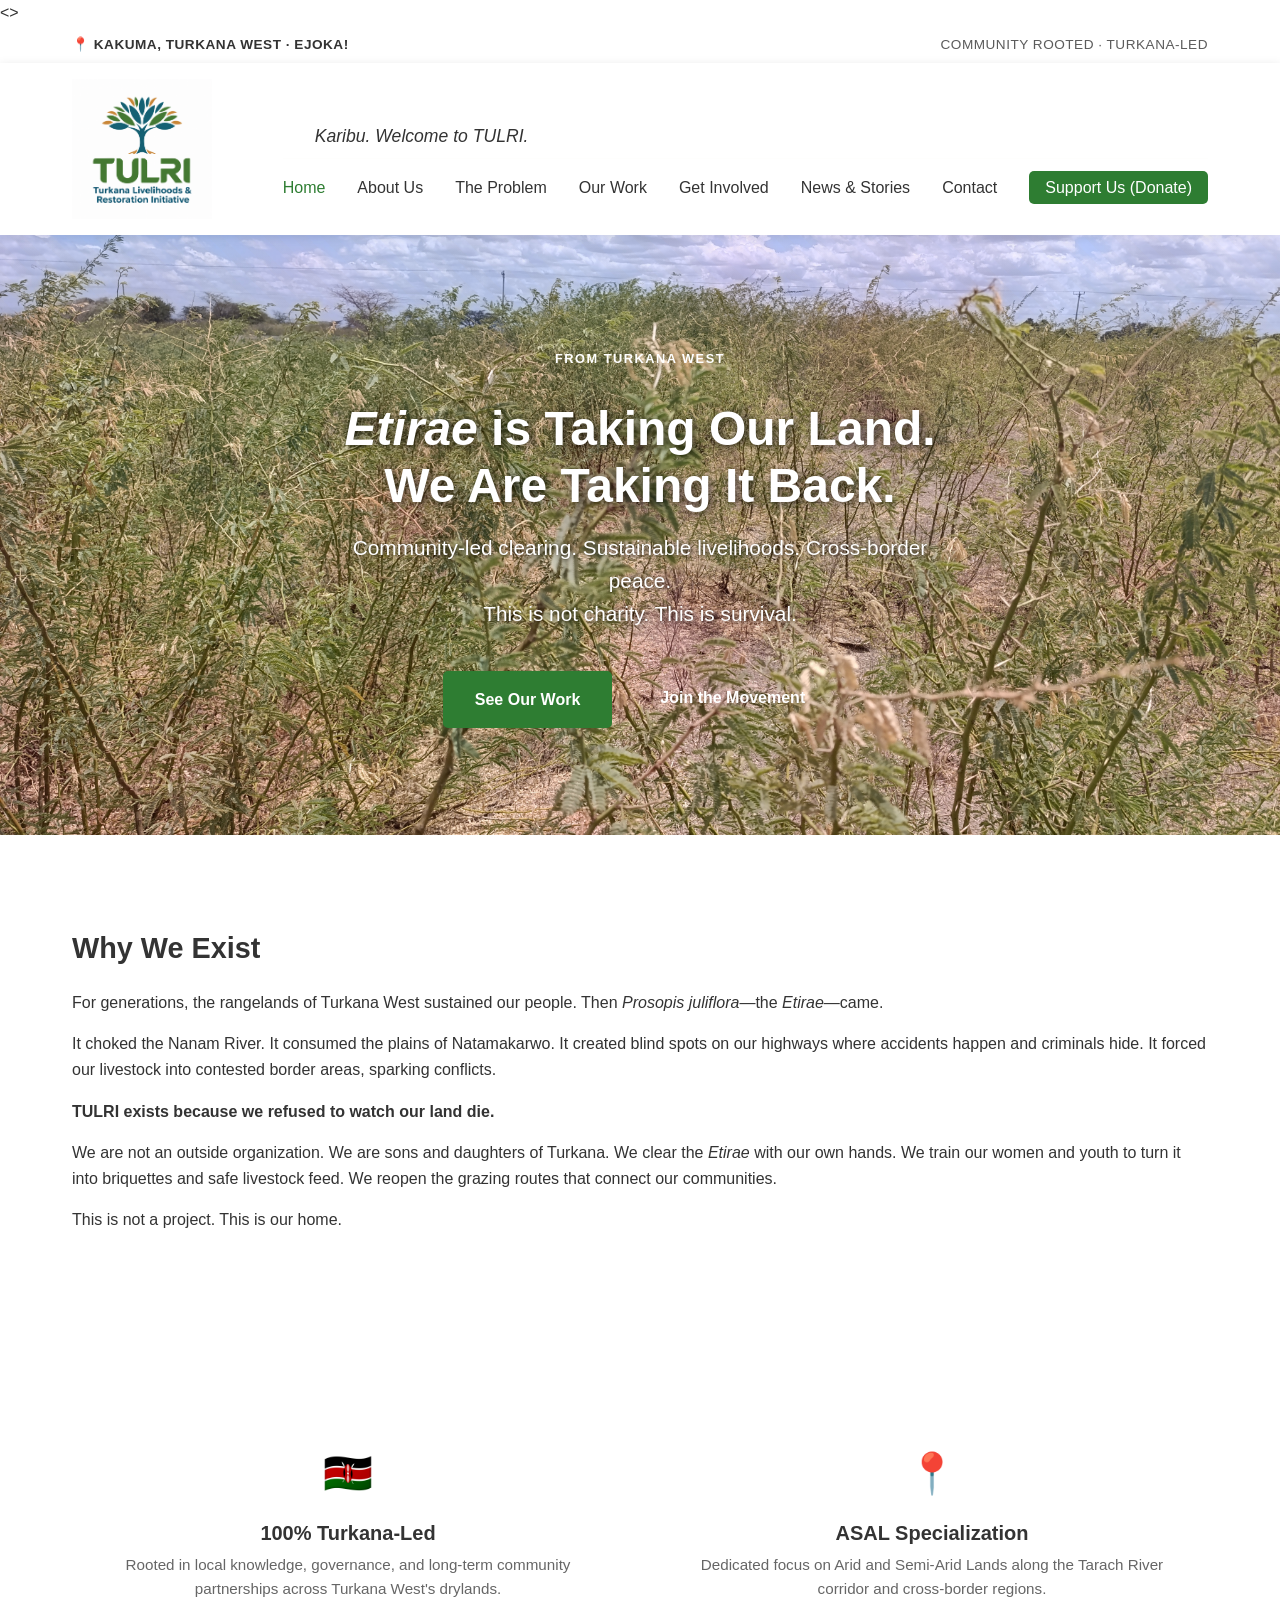
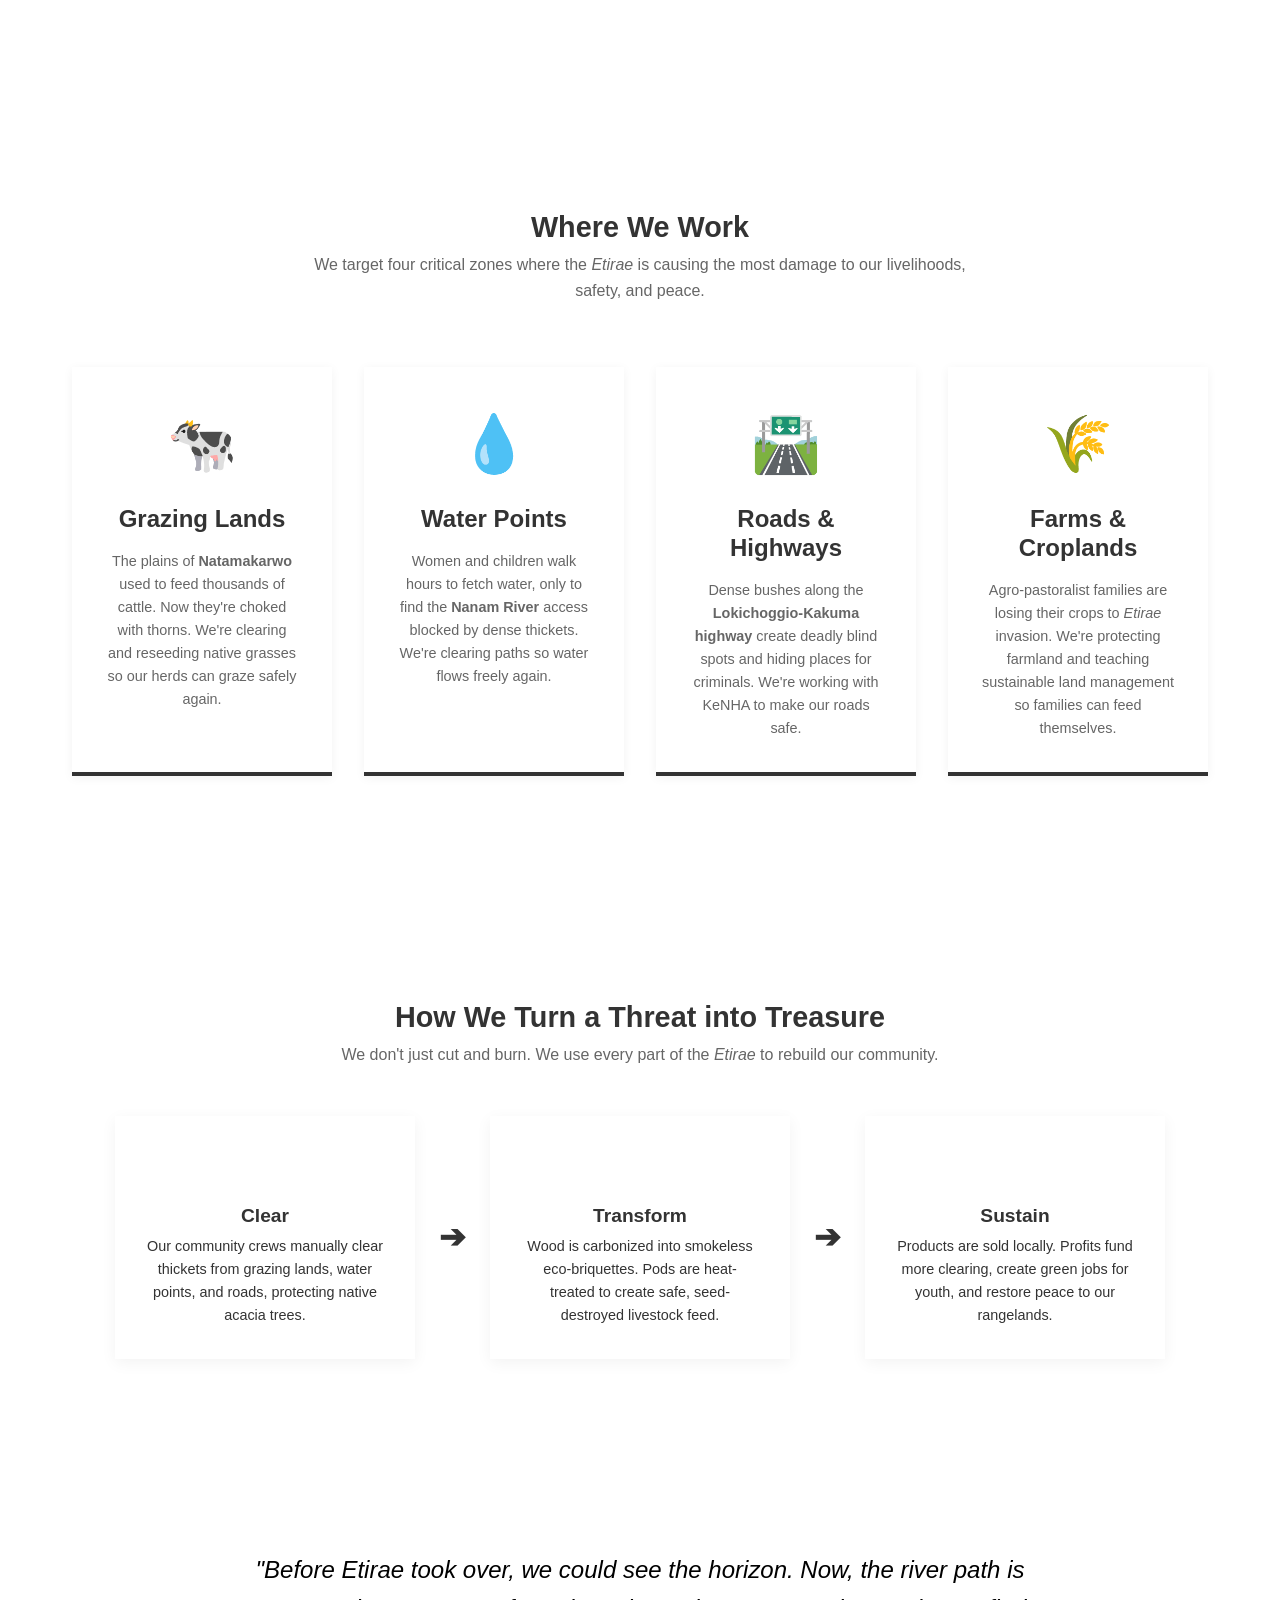
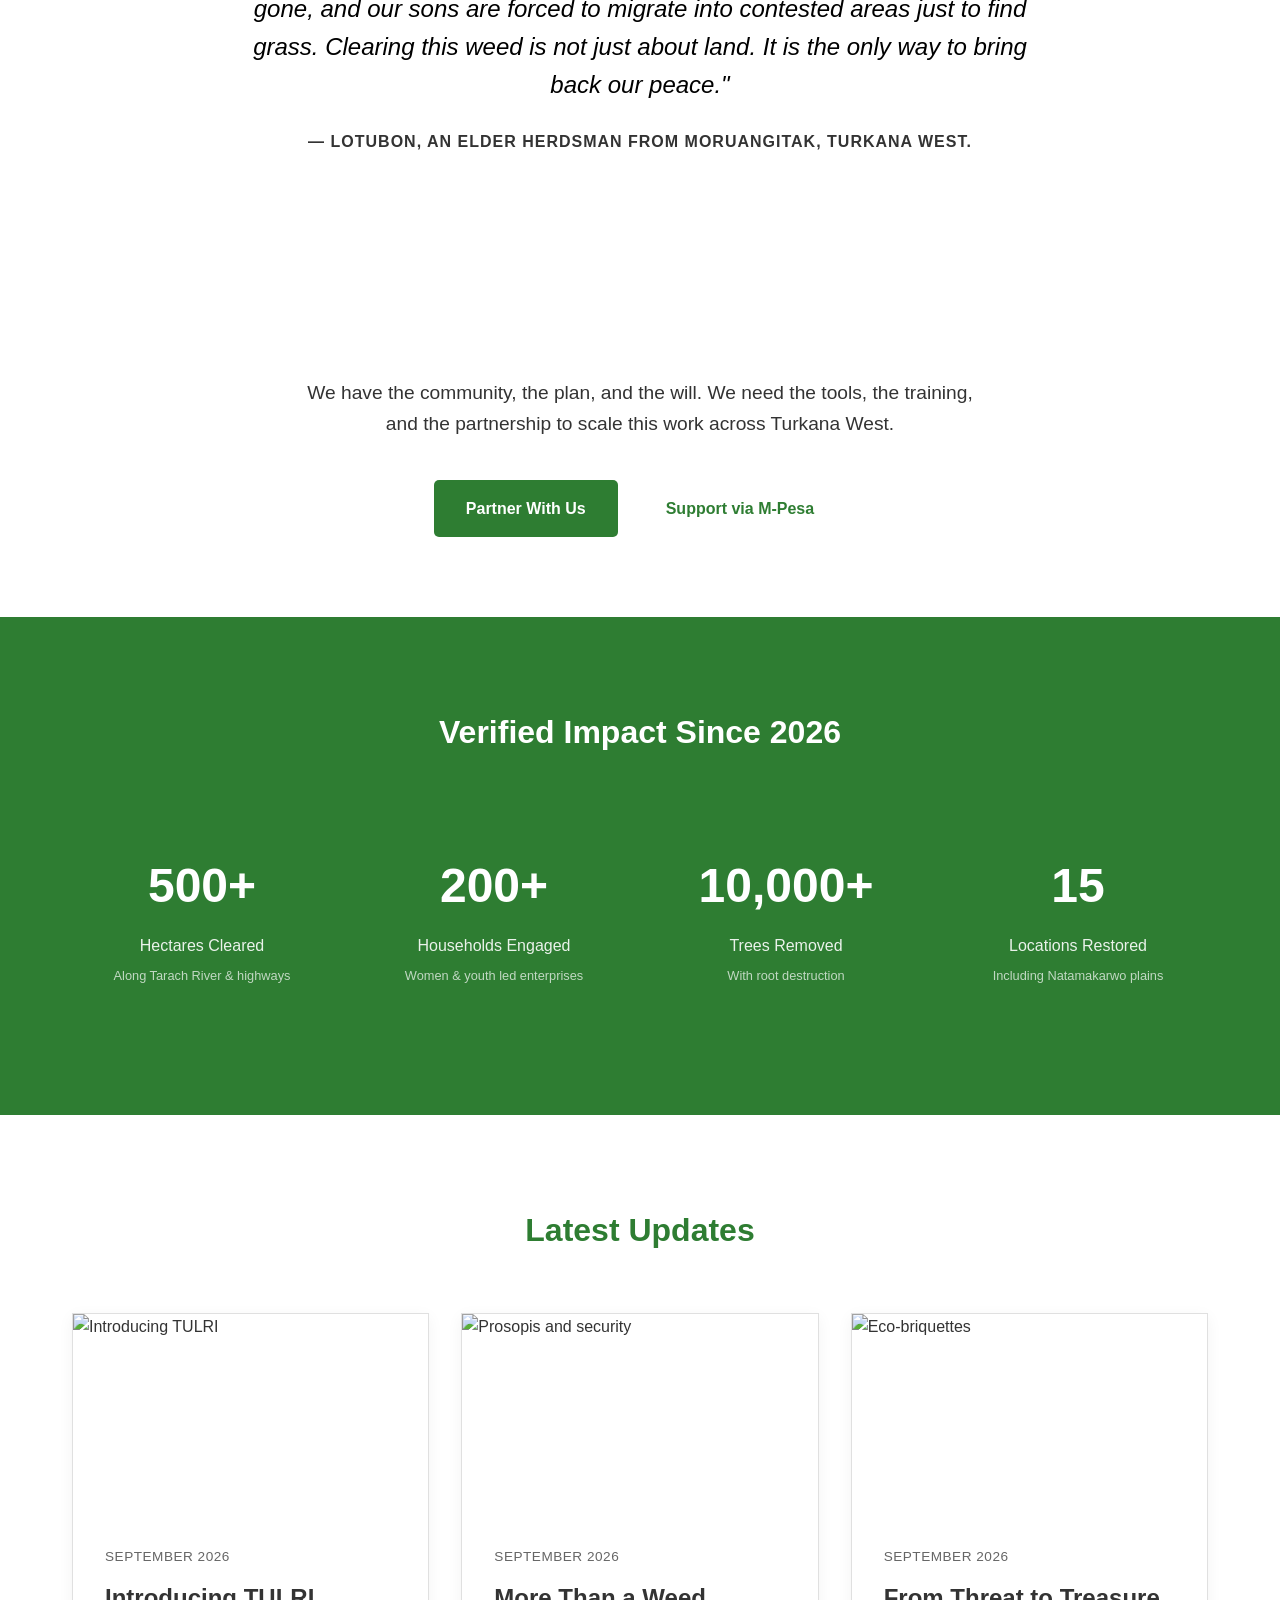
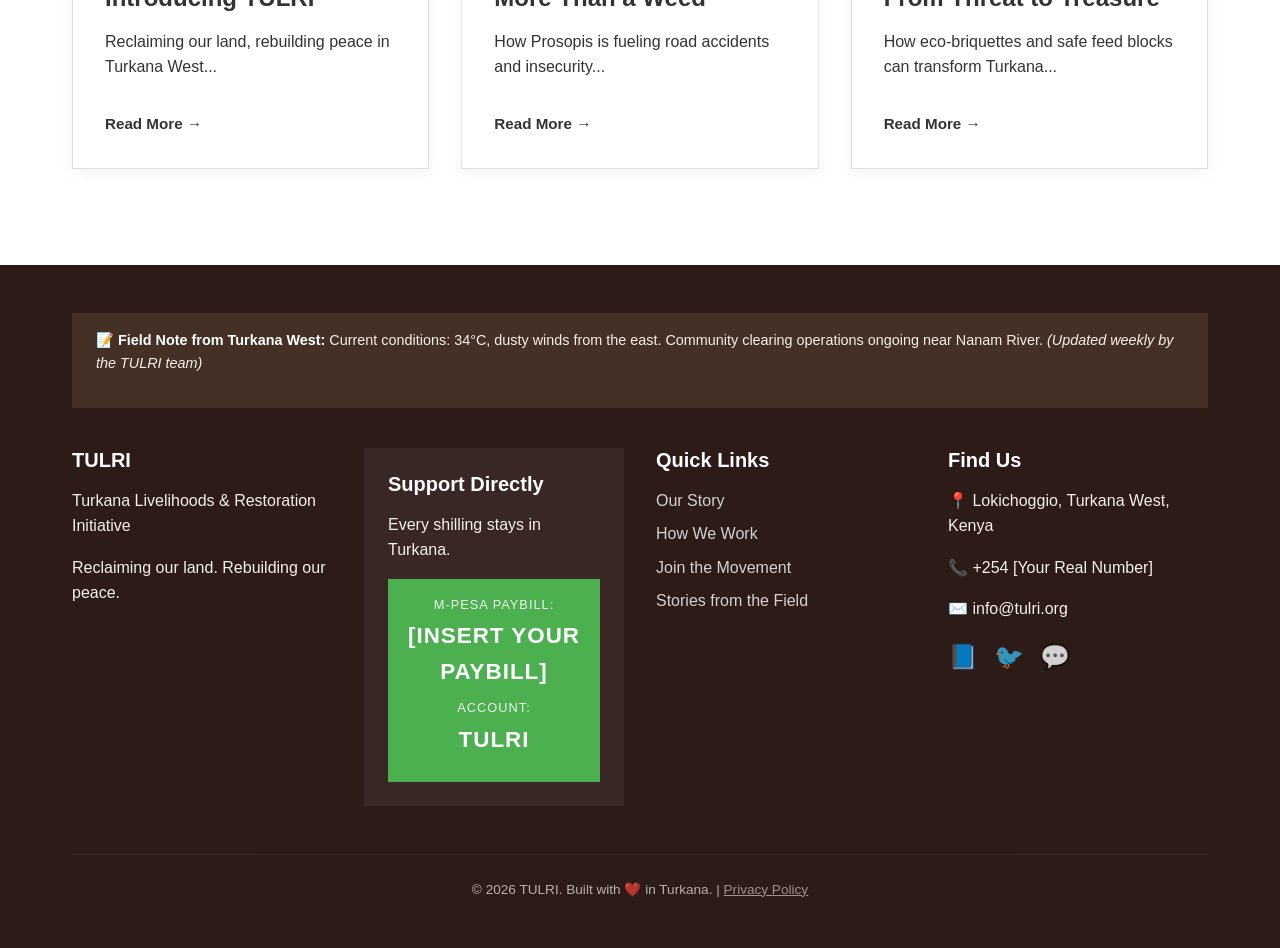
==== commit be402a48: "Complete De-AI transformation: authentic copy, local details, and human-centered design across all p" ====
--- a/index.html
+++ b/index.html
@@ -12,7 +12,7 @@
     <link rel="preconnect" href="https://fonts.gstatic.com" crossorigin>
     <link href="https://fonts.googleapis.com/css2?family=Lora:ital,wght@0,400;0,600;0,700;1,400&family=Nunito+Sans:wght@400;600;700&display=swap" rel="stylesheet">
     
-    <link rel="icon" type="image/png" href="images/logo/tulri-logo.png">
+    <link rel="icon" type="image/png" href="images/Tulri-logo.png">
     
     <link rel="stylesheet" href="css/style.css">
     <link rel="stylesheet" href="css/components.css">
@@ -22,11 +22,11 @@
     
     <!-- TOP IDENTITY BAR (MAZIDO-inspired) -->
     <div class="identity-bar">
-        <div class="container">
-            <span class="identity-badge">COMMUNITY ROOTED · TURKANA-LED</span>
-            <span class="identity-location">TURKANA WEST CORRIDOR · KENYA</span>
-        </div>
-    </div>
+    <div class="container">
+        <span class="identity-badge">📍 KAKUMA, TURKANA WEST · EJOKA!</span>
+        <span class="identity-location">COMMUNITY ROOTED · TURKANA-LED</span>
+    </div>
+</div>
 
     <!-- HEADER -->
     <header class="site-header">
@@ -37,17 +37,20 @@
             </a>
             
             <nav class="main-nav">
-                <ul>
-                    <li><a href="index.html" class="active">Home</a></li>
-                    <li><a href="about.html">About</a></li>
-                    <li><a href="problem.html">The Problem</a></li>
-                    <li><a href="work.html">Our Work</a></li>
-                    <li><a href="get-involved.html">Get Involved</a></li>
-                    <li><a href="blog.html">News</a></li>
-                    <li><a href="contact.html">Contact</a></li>
-                    <li><a href="donate.html" class="btn-donate">Donate</a></li>
-                </ul>
-            </nav>
+    <div class="mobile-welcome">
+        <p>Karibu. Welcome to TULRI.</p>
+    </div>
+    <ul>
+        <li><a href="index.html">Home</a></li>
+        <li><a href="about.html">About Us</a></li>
+        <li><a href="problem.html">The Problem</a></li>
+        <li><a href="work.html">Our Work</a></li>
+        <li><a href="get-involved.html">Get Involved</a></li>
+        <li><a href="blog.html">News & Stories</a></li>
+        <li><a href="contact.html">Contact</a></li>
+        <li><a href="donate.html" class="btn-donate">Support Us (Donate)</a></li>
+    </ul>
+</nav>
             
             <button class="mobile-menu-toggle" aria-label="Toggle menu">
                 <span></span>
@@ -57,18 +60,58 @@
         </div>
     </header>
 
-    <!-- HERO SECTION -->
-    <section class="hero">
-        <div class="hero-overlay"></div>
-        <div class="hero-content">
-            <h1>Restoring Turkana's Land, Protecting Livelihoods</h1>
-            <p class="hero-subtitle">A community-led initiative clearing Prosopis from grazing lands, water points, roads, and farms to secure livelihoods in Turkana West.</p>
+    <!-- HERO SECTION - DE-AI VERSION -->
+<section class="hero hero-home">
+    <!-- Subtle Turkana-inspired pattern overlay -->
+    <div class="hero-pattern-overlay"></div>
+    
+    <div class="container hero-content">
+        <div class="hero-text">
+            <span class="hero-tag">FROM TURKANA WEST</span>
+            <h1><em>Etirae</em> is Taking Our Land.<br>We Are Taking It Back.</h1>
+            <p class="hero-subtitle">
+                Community-led clearing. Sustainable livelihoods. Cross-border peace.<br>
+                This is not charity. This is survival.
+            </p>
             <div class="hero-buttons">
-                <a href="get-involved.html" class="btn btn-primary">Get Involved</a>
-                <a href="donate.html" class="btn btn-secondary">Donate Now</a>
-            </div>
-        </div>
-    </section>
+                <a href="work.html" class="btn btn-primary">See Our Work</a>
+                <a href="get-involved.html" class="btn btn-outline-light">Join the Movement</a>
+            </div>
+        </div>
+    </div>
+</section>
+
+<!-- MISSION BLOCK - DE-AI VERSION -->
+<section class="section mission-section">
+    <div class="container">
+        <div class="mission-content">
+            <div class="mission-text">
+                <h2 class="zone-title">Why We Exist</h2>
+                <p class="mission-lead">
+                    For generations, the rangelands of Turkana West sustained our people. 
+                    Then <em>Prosopis juliflora</em>—the <em>Etirae</em>—came.
+                </p>
+                <p>
+                    It choked the Nanam River. It consumed the plains of Natamakarwo. 
+                    It created blind spots on our highways where accidents happen and criminals hide. 
+                    It forced our livestock into contested border areas, sparking conflicts.
+                </p>
+                <p>
+                    <strong>TULRI exists because we refused to watch our land die.</strong>
+                </p>
+                <p>
+                    We are not an outside organization. We are sons and daughters of Turkana. 
+                    We clear the <em>Etirae</em> with our own hands. We train our women and youth 
+                    to turn it into briquettes and safe livestock feed. We reopen the grazing routes 
+                    that connect our communities.
+                </p>
+                <p class="mission-closer">
+                    This is not a project. This is our home.
+                </p>
+            </div>
+        </div>
+    </div>
+</section>
 
     <!-- LEADERSHIP STATEMENT (MAZIDO-inspired) -->
     <section class="section leadership-section">
@@ -88,215 +131,111 @@
         </div>
     </section>
 
-         <!-- FOUR FOCUS AREAS SECTION -->
-    <section class="section focus-areas-section">
-        <div class="container">
-            <h2 class="section-title">Where We Work</h2>
-            <p class="section-subtitle">TULRI targets Prosopis clearing in four critical zones that directly impact community survival, safety, and prosperity.</p>
-            
-            <div class="focus-grid">
-                
-                <!-- Focus Area 1: Grazing Lands -->
-                <div class="focus-card">
-                    <div class="focus-icon">🐄</div>
-                    <h4>Grazing Lands</h4>
-                    <p>Restoring native grasslands like Natamakarwo to secure pasture for cattle, goats, sheep, and camels.</p>
-                </div>
-                
-                <!-- Focus Area 2: Water Points -->
-                <div class="focus-card">
-                    <div class="focus-icon">💧</div>
-                    <h4>Water Points</h4>
-                    <p>Clearing access to the Tarach River, wells, and seasonal water sources for livestock and communities.</p>
-                </div>
-                
-                <!-- Focus Area 3: Roads -->
-                <div class="focus-card">
-                    <div class="focus-icon">🛣️</div>
-                    <h4>Roads & Highways</h4>
-                    <p>Removing dangerous thickets that block visibility, cause accidents, and provide cover for criminals.</p>
-                </div>
-                
-                <!-- Focus Area 4: Farms -->
-                <div class="focus-card">
-                    <div class="focus-icon">🌾</div>
-                    <h4>Farms & Croplands</h4>
-                    <p>Protecting agro-pastoralist farms from Prosopis invasion that threatens food security and livelihoods.</p>
-                </div>
-                
-            </div>
-            
-            <div style="text-align: center; margin-top: var(--spacing-md);">
-                <a href="work.html" class="btn btn-primary">See Our Restoration Work</a>
-            </div>
-        </div>
-    </section>
-
-    <!-- THEMATIC AREAS (MAZIDO-inspired numbered format) -->
-    <section class="section thematic-section">
-        <div class="container">
-            <h2 class="section-title">Four Real Areas of Work — Read the Evidence</h2>
-            <p class="section-subtitle">Land restoration, livelihood innovation, peacebuilding, and advocacy — TULRI's thematic areas, each shown with verified field outcomes.</p>
-            
-            <div class="thematic-grid">
-                
-                <!-- Thematic Area 01 -->
-                <article class="thematic-card">
-                    <div class="thematic-number">01 / 04</div>
-                    <div class="thematic-category">LAND RESTORATION</div>
-                    <h3>Prosopis Clearing & Grassland Restoration</h3>
-                    <p>We clear invasive Prosopis juliflora from critical grazing lands and water points, reseeding indigenous grasses to restore ecological balance.</p>
-                    <div class="verified-outcome">
-                        <span class="outcome-label">VERIFIED OUTCOME</span>
-                        <div class="outcome-metric">
-                            <span class="metric-number">500+</span>
-                            <span class="metric-text">Hectares cleared along Tarach River</span>
-                        </div>
-                        <span class="outcome-code">TL-2026-001</span>
-                    </div>
-                    <a href="work.html#restoration" class="read-project">Read project: Land Restoration</a>
-                </article>
-
-                <!-- Thematic Area 02 -->
-                <article class="thematic-card">
-                    <div class="thematic-number">02 / 04</div>
-                    <div class="thematic-category">SUSTAINABLE LIVELIHOODS</div>
-                    <h3>Eco-Briquettes & Safe Feed Production</h3>
-                    <p>Converting cleared Prosopis into smokeless eco-briquettes and treated livestock feed blocks, creating income while preventing seed spread.</p>
-                    <div class="verified-outcome">
-                        <span class="outcome-label">VERIFIED OUTCOME</span>
-                        <div class="outcome-metric">
-                            <span class="metric-number">200+</span>
-                            <span class="metric-text">Households trained in briquette production</span>
-                        </div>
-                        <span class="outcome-code">TL-2026-002</span>
-                    </div>
-                    <a href="work.html#livelihoods" class="read-project">Read project: Sustainable Livelihoods</a>
-                </article>
-
-                <!-- Thematic Area 03 -->
-                <article class="thematic-card">
-                    <div class="thematic-number">03 / 04</div>
-                    <div class="thematic-category">CROSS-BORDER PEACE</div>
-                    <h3>Resource-Based Conflict Prevention</h3>
-                    <p>Restoring traditional migratory routes and shared water points to reduce tensions between pastoralist communities along Kenya, Uganda, and South Sudan borders.</p>
-                    <div class="verified-outcome">
-                        <span class="outcome-label">VERIFIED OUTCOME</span>
-                        <div class="outcome-metric">
-                            <span class="metric-number">15</span>
-                            <span class="metric-text">Cross-border dialogue forums facilitated</span>
-                        </div>
-                        <span class="outcome-code">TL-2026-003</span>
-                    </div>
-                    <a href="work.html#peace" class="read-project">Read project: Peacebuilding</a>
-                </article>
-
-                <!-- Thematic Area 04 -->
-                <article class="thematic-card">
-                    <div class="thematic-number">04 / 04</div>
-                    <div class="thematic-category">ADVOCACY & POLICY</div>
-                    <h3>Grassroots Advocacy for Land Rights</h3>
-                    <p>Engaging county government, NEMA, and KeNHA to recognize invasive species management as critical to regional security and environmental justice.</p>
-                    <div class="verified-outcome">
-                        <span class="outcome-label">VERIFIED OUTCOME</span>
-                        <div class="outcome-metric">
-                            <span class="metric-number">3</span>
-                            <span class="metric-text">Policy briefs submitted to Turkana County</span>
-                        </div>
-                        <span class="outcome-code">TL-2026-004</span>
-                    </div>
-                    <a href="work.html#advocacy" class="read-project">Read project: Advocacy</a>
-                </article>
-
-            </div>
-        </div>
-    </section>
-
-        <!-- CIRCULAR ECONOMY SECTION (New) -->
-    <section class="section circular-economy-section" style="background-color: var(--color-sand);">
-        <div class="container">
-            <h2 class="section-title">From Threat to Treasure: Our Circular Bioeconomy</h2>
-            <p class="section-subtitle">We don't just clear Prosopis—we transform it into community wealth. Every cleared tree becomes a resource for livelihoods, fencing, and sustainable energy.</p>
-            
-                        <div class="process-flow">
-                
-                <!-- Step 1: Clear -->
-                <div class="process-step">
-                    <div class="icon-container">
-                        <svg width="70" height="70" viewBox="0 0 70 70" xmlns="http://www.w3.org/2000/svg">
-                            <circle cx="35" cy="35" r="33" fill="#F5F0E8" stroke="#A0522D" stroke-width="2"/>
-                            <path d="M35 15 L35 50" stroke="#5D4037" stroke-width="3"/>
-                            <path d="M35 25 L25 20 M35 30 L45 25 M35 35 L25 32 M35 40 L45 37" stroke="#C8A96E" stroke-width="2"/>
-                            <path d="M20 55 L50 55" stroke="#A0522D" stroke-width="2"/>
-                            <path d="M25 55 L30 50 M45 55 L40 50" stroke="#A0522D" stroke-width="2"/>
-                        </svg>
-                    </div>
-                    <h4>1. Clear</h4>
-                    <p>Uproot Prosopis from critical grazing lands, water points, roads, and farms.</p>
-                </div>
-                
-                <div class="arrow-icon">→</div>
-                
-                <!-- Step 2: Transform -->
-                <div class="process-step">
-                    <div class="icon-container">
-                        <svg width="70" height="70" viewBox="0 0 70 70" xmlns="http://www.w3.org/2000/svg">
-                            <circle cx="35" cy="35" r="33" fill="#F5F0E8" stroke="#A0522D" stroke-width="2"/>
-                            <path d="M35 20 C30 25, 27 30, 30 37 C33 43, 37 43, 40 37 C43 30, 40 25, 35 20 Z" fill="#D4652A"/>
-                            <path d="M35 25 C32 29, 31 33, 33 37 C34 39, 36 39, 37 37 C39 33, 38 29, 35 25 Z" fill="#F57C00"/>
-                            <rect x="25" y="42" width="20" height="10" rx="2" fill="#5D4037"/>
-                            <rect x="27" y="44" width="16" height="6" fill="#8D6E63"/>
-                        </svg>
-                    </div>
-                    <h4>2. Transform</h4>
-                    <p>Convert wood into eco-briquettes, poles, and biochar</p>
-                </div>
-                
-                <div class="arrow-icon">→</div>
-                
-                <!-- Step 3: Generate Income -->
-                <div class="process-step">
-                    <div class="icon-container">
-                        <svg width="70" height="70" viewBox="0 0 70 70" xmlns="http://www.w3.org/2000/svg">
-                            <circle cx="35" cy="35" r="33" fill="#F5F0E8" stroke="#A0522D" stroke-width="2"/>
-                            <circle cx="35" cy="35" r="15" fill="#C8A96E" stroke="#A0522D" stroke-width="2"/>
-                            <text x="35" y="42" text-anchor="middle" font-size="20" font-weight="bold" fill="#5D4037" font-family="Arial">KSh</text>
-                            <path d="M20 20 L25 25 M50 20 L45 25 M20 50 L25 45 M50 50 L45 45" stroke="#D4652A" stroke-width="2"/>
-                        </svg>
-                    </div>
-                    <h4>3. Generate Income</h4>
-                    <p>Sell products to fund restoration & support households</p>
-                </div>
-                
-            </div>
-            
-            <div style="background-color: white; padding: var(--spacing-md); border-radius: var(--border-radius); border-left: 5px solid var(--color-earth); margin-top: var(--spacing-md);">
-                <h4 style="color: var(--color-bark); margin-bottom: var(--spacing-sm);">🌍 Environmental Impact</h4>
-                <ul style="list-style: none; margin: 0; padding: 0;">
-                    <li style="margin-bottom: var(--spacing-xs); padding-left: 1.5rem; position: relative; color: var(--color-text);">
-                        <span style="position: absolute; left: 0; color: var(--color-earth); font-weight: bold;">✓</span>
-                        <strong>No open burning</strong> — Zero air pollution, no wildfire risk
-                    </li>
-                    <li style="margin-bottom: var(--spacing-xs); padding-left: 1.5rem; position: relative; color: var(--color-text);">
-                        <span style="position: absolute; left: 0; color: var(--color-earth); font-weight: bold;">✓</span>
-                        <strong>Seed destruction</strong> — Heat treatment prevents re-spread
-                    </li>
-                    <li style="margin-bottom: var(--spacing-xs); padding-left: 1.5rem; position: relative; color: var(--color-text);">
-                        <span style="position: absolute; left: 0; color: var(--color-earth); font-weight: bold;">✓</span>
-                        <strong>Native tree protection</strong> — Prosopis poles replace acacia fencing
-                    </li>
-                    <li style="margin-bottom: var(--spacing-xs); padding-left: 1.5rem; position: relative; color: var(--color-text);">
-                        <span style="position: absolute; left: 0; color: var(--color-earth); font-weight: bold;">✓</span>
-                        <strong>Soil improvement</strong> — Biochar enhances moisture retention
-                    </li>
-                </ul>
-            </div>
-            
-            <div style="text-align: center; margin-top: var(--spacing-lg);">
-                <a href="project-02-livelihoods.html" class="btn btn-primary">Learn More About Our Livelihoods Programs</a>
-            </div>
-        </div>
-    </section>
+    <!-- 4 FOCUS AREAS - DE-AI VERSION -->
+<section class="section focus-section">
+    <div class="container">
+        <h2 class="zone-title center-title">Where We Work</h2>
+        <p class="zone-subtitle">
+            We target four critical zones where the <em>Etirae</em> is causing the most damage to our livelihoods, safety, and peace.
+        </p>
+        
+        <div class="focus-grid">
+            <div class="focus-card">
+                <div class="focus-icon">🐄</div>
+                <h3>Grazing Lands</h3>
+                <p>
+                    The plains of <strong>Natamakarwo</strong> used to feed thousands of cattle. 
+                    Now they're choked with thorns. We're clearing and reseeding native grasses 
+                    so our herds can graze safely again.
+                </p>
+            </div>
+            
+            <div class="focus-card">
+                <div class="focus-icon">💧</div>
+                <h3>Water Points</h3>
+                <p>
+                    Women and children walk hours to fetch water, only to find the <strong>Nanam River</strong> 
+                    access blocked by dense thickets. We're clearing paths so water flows freely again.
+                </p>
+            </div>
+            
+            <div class="focus-card">
+                <div class="focus-icon">🛣️</div>
+                <h3>Roads & Highways</h3>
+                <p>
+                    Dense bushes along the <strong>Lokichoggio-Kakuma highway</strong> create deadly blind spots 
+                    and hiding places for criminals. We're working with KeNHA to make our roads safe.
+                </p>
+            </div>
+            
+            <div class="focus-card">
+                <div class="focus-icon">🌾</div>
+                <h3>Farms & Croplands</h3>
+                <p>
+                    Agro-pastoralist families are losing their crops to <em>Etirae</em> invasion. 
+                    We're protecting farmland and teaching sustainable land management 
+                    so families can feed themselves.
+                </p>
+            </div>
+        </div>
+    </div>
+</section>
+        
+    <!-- CIRCULAR BIOECONOMY - DE-AI VERSION -->
+<section class="section bioeconomy-section">
+    <div class="container">
+        <h2 class="zone-title center-title">How We Turn a Threat into Treasure</h2>
+        <p class="zone-subtitle">We don't just cut and burn. We use every part of the <em>Etirae</em> to rebuild our community.</p>
+        
+        <div class="bio-cycle">
+            <div class="cycle-step">
+                <div class="step-number">1</div>
+                <h3>Clear</h3>
+                <p>Our community crews manually clear thickets from grazing lands, water points, and roads, protecting native acacia trees.</p>
+            </div>
+            
+            <div class="cycle-arrow">➔</div>
+            
+            <div class="cycle-step">
+                <div class="step-number">2</div>
+                <h3>Transform</h3>
+                <p>Wood is carbonized into smokeless eco-briquettes. Pods are heat-treated to create safe, seed-destroyed livestock feed.</p>
+            </div>
+            
+            <div class="cycle-arrow">➔</div>
+            
+            <div class="cycle-step">
+                <div class="step-number">3</div>
+                <h3>Sustain</h3>
+                <p>Products are sold locally. Profits fund more clearing, create green jobs for youth, and restore peace to our rangelands.</p>
+            </div>
+        </div>
+    </div>
+</section>
+
+<!-- COMMUNITY VOICE - DE-AI VERSION -->
+<section class="section quote-section">
+    <div class="container">
+        <div class="quote-box">
+            <blockquote>
+                "Before <em>Etirae</em> took over, we could see the horizon. Now, the river path is gone, and our sons are forced to migrate into contested areas just to find grass. Clearing this weed is not just about land. It is the only way to bring back our peace."
+            </blockquote>
+            <cite>— Lotubon, an elder herdsman from Moruangitak, Turkana West.</cite>
+        </div>
+    </div>
+</section>
+
+<!-- FINAL CTA - DE-AI VERSION -->
+<section class="section cta-final-section">
+    <div class="container cta-final-content">
+        <h2>The Land is Waiting. Will You Stand With Us?</h2>
+        <p>We have the community, the plan, and the will. We need the tools, the training, and the partnership to scale this work across Turkana West.</p>
+        <div class="hero-buttons" style="justify-content: center;">
+            <a href="get-involved.html" class="btn btn-primary">Partner With Us</a>
+            <a href="donate.html" class="btn btn-outline-light">Support via M-Pesa</a>
+        </div>
+    </div>
+</section>
 
     <!-- IMPACT STATS (Enhanced with MAZIDO-style metrics) -->
     <section class="section stats-section">
@@ -369,51 +308,58 @@
 
     <!-- FOOTER -->
     <footer class="site-footer">
-        <div class="container">
-            <div class="grid grid-4">
-                
-        
-               <div class="footer-col">
+    <div class="container">
+        <!-- NEW: Human Field Note -->
+        <div class="footer-field-note">
+            <p>📝 <strong>Field Note from Turkana West:</strong> <span id="field-update">Current conditions: 34°C, dusty winds from the east. Community clearing operations ongoing near Nanam River.</span> <em>(Updated weekly by the TULRI team)</em></p>
+        </div>
+
+        <div class="grid grid-4">
+            <div class="footer-col">
                 <h4>TULRI</h4>
                 <p>Turkana Livelihoods & Restoration Initiative</p>
-                 <p class="tagline">Restoring Land, Securing Livelihoods</p>
-                </div>
-
-                <div class="footer-col">
-                    <h4>Quick Links</h4>
-                    <ul>
-                        <li><a href="about.html">About Us</a></li>
-                        <li><a href="work.html">Our Work</a></li>
-                        <li><a href="get-involved.html">Get Involved</a></li>
-                        <li><a href="donate.html">Donate</a></li>
-                    </ul>
-                </div>
-                
-                <div class="footer-col">
-                    <h4>Contact</h4>
-                    <p>📍 Turkana West, Kenya</p>
-                    <p>📞 +254 723 641 896</p>
-                    <p>✉️ info@tulri.org</p>
-                </div>
-                
-                <div class="footer-col">
-                    <h4>Follow Us</h4>
-                    <div class="social-links">
-                        <a href="#" aria-label="Facebook">📘</a>
-                        <a href="#" aria-label="Twitter"></a>
-                        <a href="#" aria-label="Instagram">📷</a>
-                        <a href="#" aria-label="WhatsApp"></a>
-                    </div>
-                    <p class="newsletter">Subscribe to our newsletter</p>
-                </div>
-                
-            </div>
-            
-            <div class="footer-bottom">
-                <p>&copy; 2026 TULRI. All rights reserved. | <a href="#">Privacy Policy</a></p>
-            </div>
-        </div>
-    </footer>
+                <p class="tagline">Reclaiming our land. Rebuilding our peace.</p>
+            </div>
+            
+            <!-- NEW: Prominent M-Pesa -->
+            <div class="footer-col mpesa-highlight">
+                <h4>Support Directly</h4>
+                <p>Every shilling stays in Turkana.</p>
+                <div class="mpesa-box">
+                    <span class="mpesa-label">M-Pesa Paybill:</span>
+                    <span class="mpesa-number">[INSERT YOUR PAYBILL]</span>
+                    <span class="mpesa-label">Account:</span>
+                    <span class="mpesa-number">TULRI</span>
+                </div>
+            </div>
+
+            <div class="footer-col">
+                <h4>Quick Links</h4>
+                <ul>
+                    <li><a href="about.html">Our Story</a></li>
+                    <li><a href="work.html">How We Work</a></li>
+                    <li><a href="get-involved.html">Join the Movement</a></li>
+                    <li><a href="blog.html">Stories from the Field</a></li>
+                </div>
+
+            <div class="footer-col">
+                <h4>Find Us</h4>
+                <p>📍 Lokichoggio, Turkana West, Kenya</p>
+                <p>📞 +254 [Your Real Number]</p>
+                <p>✉️ info@tulri.org</p>
+                <div class="social-links" style="margin-top: 1rem;">
+                    <a href="#" aria-label="Facebook">📘</a>
+                    <a href="#" aria-label="Twitter">🐦</a>
+                    <a href="#" aria-label="WhatsApp">💬</a>
+                </div>
+            </div>
+        </div>
+
+        <div class="footer-bottom">
+            <p>&copy; 2026 TULRI. Built with ❤️ in Turkana. | <a href="#">Privacy Policy</a></p>
+        </div>
+    </div>
+</footer>
 
     <script src="js/main.js"></script>
 </body>
--- a/css/style.css
+++ b/css/style.css
@@ -1,3 +1,6 @@
+html {
+    scroll-behavior: smooth;
+}
 /* ===================================
    CSS VARIABLES (Brand Identity)
    Change these to update your entire site's colors
@@ -226,7 +229,7 @@
 .hero {
     position: relative;
     height: 600px;
-    background-image: url('../images/hero/homepage-banner.jpg');
+    background-image: url('../images/hero/homepage.jpg');
     background-size: cover;
     background-position: center;
     display: flex;
@@ -639,4 +642,404 @@
     color: var(--color-sand);
     opacity: 0.7;
     margin-top: var(--spacing-xs);
+}
+
+/* ===================================
+   DE-AI HOMEPAGE HERO (Batch 2)
+   =================================== */
+
+.hero-home {
+    /* IMPORTANT: Replace this URL with a REAL photo from Turkana */
+    /* Even a phone photo is better than a stock image */
+    .hero-home {
+    background-image: linear-gradient(rgba(62, 39, 35, 0.7), rgba(62, 39, 35, 0.8)), 
+                      url('../images/homepage.jpg');
+    background-size: cover;
+    background-position: center;
+    background-attachment: fixed;
+    min-height: 85vh;
+    display: flex;
+    align-items: center;
+    position: relative;
+}
+
+/* Subtle cultural pattern overlay (inspired by Turkana beadwork) */
+.hero-pattern-overlay {
+    position: absolute;
+    top: 0;
+    left: 0;
+    right: 0;
+    bottom: 0;
+    background-image: 
+        repeating-linear-gradient(45deg, 
+            transparent, 
+            transparent 10px, 
+            rgba(200, 169, 110, 0.03) 10px, 
+            rgba(200, 169, 110, 0.03) 20px);
+    pointer-events: none;
+}
+
+.hero-content {
+    position: relative;
+    z-index: 2;
+}
+
+.hero-tag {
+    display: inline-block;
+    background-color: var(--color-earth);
+    color: white;
+    padding: 0.4rem 1rem;
+    border-radius: 3px;
+    font-size: 0.8rem;
+    font-weight: 700;
+    letter-spacing: 1.5px;
+    text-transform: uppercase;
+    margin-bottom: 1.5rem;
+}
+
+.hero-home h1 {
+    color: white;
+    font-size: 3.5rem;
+    line-height: 1.2;
+    margin-bottom: 1.5rem;
+    max-width: 700px;
+    text-shadow: 2px 2px 8px rgba(0,0,0,0.3);
+}
+
+.hero-home h1 em {
+    color: var(--color-grass);
+    font-style: italic;
+}
+
+.hero-subtitle {
+    color: var(--color-sand);
+    font-size: 1.3rem;
+    line-height: 1.6;
+    margin-bottom: 2.5rem;
+    max-width: 600px;
+    font-weight: 400;
+}
+
+.hero-buttons {
+    display: flex;
+    gap: 1rem;
+    flex-wrap: wrap;
+}
+
+.btn-outline-light {
+    background: transparent;
+    border: 2px solid var(--color-sand);
+    color: var(--color-sand);
+    padding: 0.9rem 2rem;
+    border-radius: var(--border-radius);
+    text-decoration: none;
+    font-weight: 700;
+    transition: var(--transition);
+}
+
+.btn-outline-light:hover {
+    background: var(--color-sand);
+    color: var(--color-bark);
+}
+
+/* Responsive */
+@media (max-width: 768px) {
+    .hero-home {
+        min-height: 70vh;
+        background-attachment: scroll;
+    }
+    
+    .hero-home h1 {
+        font-size: 2.2rem;
+    }
+    
+    .hero-subtitle {
+        font-size: 1.1rem;
+    }
+}
+
+/* ===================================
+   DE-AI MISSION BLOCK (Batch 2)
+   =================================== */
+
+.mission-section {
+    background-color: var(--color-parchment);
+    padding: 5rem 0;
+    position: relative;
+}
+
+.mission-content {
+    max-width: 800px;
+    margin: 0 auto;
+}
+
+.mission-text {
+    background-color: white;
+    padding: 3rem;
+    border-radius: var(--border-radius);
+    box-shadow: 0 4px 20px rgba(0,0,0,0.05);
+    border-left: 5px solid var(--color-earth);
+}
+
+.mission-lead {
+    font-size: 1.3rem;
+    color: var(--color-bark);
+    line-height: 1.7;
+    margin-bottom: 1.5rem;
+    font-family: var(--font-heading);
+}
+
+.mission-text p {
+    color: var(--color-text);
+    line-height: 1.8;
+    margin-bottom: 1.2rem;
+    font-size: 1.05rem;
+}
+
+.mission-text strong {
+    color: var(--color-earth);
+    font-size: 1.15rem;
+}
+
+.mission-closer {
+    font-style: italic;
+    color: var(--color-text-light);
+    font-size: 1.1rem;
+    margin-top: 2rem;
+    padding-top: 1.5rem;
+    border-top: 1px solid var(--color-border);
+}
+
+@media (max-width: 768px) {
+    .mission-text {
+        padding: 2rem;
+    }
+    
+    .mission-lead {
+        font-size: 1.15rem;
+    }
+}
+
+/* ===================================
+   DE-AI FOCUS AREAS (Batch 2)
+   =================================== */
+
+.focus-section {
+    background-color: white;
+    padding: 5rem 0;
+}
+
+.focus-grid {
+    display: grid;
+    grid-template-columns: repeat(2, 1fr);
+    gap: 2.5rem;
+    margin-top: 3rem;
+}
+
+.focus-card {
+    background-color: var(--color-parchment);
+    padding: 2.5rem;
+    border-radius: var(--border-radius);
+    border-top: 4px solid var(--color-earth);
+    transition: var(--transition);
+    position: relative;
+    overflow: hidden;
+}
+
+.focus-card::before {
+    content: '';
+    position: absolute;
+    top: 0;
+    left: 0;
+    right: 0;
+    height: 4px;
+    background: linear-gradient(90deg, var(--color-earth), var(--color-grass));
+    transform: scaleX(0);
+    transition: transform 0.4s ease;
+}
+
+.focus-card:hover::before {
+    transform: scaleX(1);
+}
+
+.focus-card:hover {
+    transform: translateY(-5px);
+    box-shadow: 0 10px 30px rgba(0,0,0,0.1);
+}
+
+.focus-icon {
+    font-size: 3rem;
+    margin-bottom: 1rem;
+    display: inline-block;
+}
+
+.focus-card h3 {
+    color: var(--color-bark);
+    font-size: 1.4rem;
+    margin-bottom: 1rem;
+    font-family: var(--font-heading);
+}
+
+.focus-card p {
+    color: var(--color-text);
+    line-height: 1.7;
+    font-size: 1rem;
+    margin: 0;
+}
+
+.focus-card strong {
+    color: var(--color-earth);
+}
+
+@media (max-width: 768px) {
+    .focus-grid {
+        grid-template-columns: 1fr;
+        gap: 2rem;
+    }
+    
+    .focus-card {
+        padding: 2rem;
+    }
+}
+}
+
+/* ===================================
+   DE-AI HOMEPAGE FINISH LINE (Batch 3)
+   =================================== */
+
+/* Bioeconomy Section */
+.bioeconomy-section {
+    background-color: var(--color-parchment);
+    padding: 5rem 0;
+}
+
+.bio-cycle {
+    display: flex;
+    justify-content: center;
+    align-items: center;
+    gap: 1.5rem;
+    margin-top: 3rem;
+    flex-wrap: wrap;
+}
+
+.cycle-step {
+    background-color: white;
+    padding: 2rem;
+    border-radius: var(--border-radius);
+    text-align: center;
+    flex: 1;
+    min-width: 250px;
+    max-width: 300px;
+    box-shadow: 0 4px 15px rgba(0,0,0,0.05);
+    border-bottom: 4px solid var(--color-earth);
+}
+
+.step-number {
+    display: inline-flex;
+    align-items: center;
+    justify-content: center;
+    width: 45px;
+    height: 45px;
+    background-color: var(--color-earth);
+    color: white;
+    font-weight: 800;
+    font-size: 1.3rem;
+    border-radius: 50%;
+    margin-bottom: 1rem;
+}
+
+.cycle-step h3 {
+    color: var(--color-bark);
+    font-size: 1.3rem;
+    margin-bottom: 0.75rem;
+    font-family: var(--font-heading);
+}
+
+.cycle-step p {
+    color: var(--color-text);
+    font-size: 0.95rem;
+    line-height: 1.6;
+    margin: 0;
+}
+
+.cycle-arrow {
+    font-size: 2rem;
+    color: var(--color-earth);
+    font-weight: bold;
+}
+
+/* Community Quote Section */
+.quote-section {
+    background-color: var(--color-bark);
+    padding: 5rem 0;
+    text-align: center;
+}
+
+.quote-box {
+    max-width: 800px;
+    margin: 0 auto;
+}
+
+.quote-box blockquote {
+    font-family: var(--font-heading);
+    font-style: italic;
+    font-size: 1.5rem;
+    color: black;
+    line-height: 1.6;
+    margin-bottom: 1.5rem;
+}
+
+.quote-box blockquote em {
+    color: var(--color-grass);
+}
+
+.quote-box cite {
+    color: var(--color-sand);
+    font-style: normal;
+    font-size: 1rem;
+    font-weight: 700;
+    letter-spacing: 1px;
+    text-transform: uppercase;
+}
+
+/* Final CTA Section */
+.cta-final-section {
+    background-color: var(--color-earth);
+    padding: 5rem 0;
+    text-align: center;
+}
+
+.cta-final-content h2 {
+    color: white;
+    font-size: 2.5rem;
+    margin-bottom: 1rem;
+    font-family: var(--font-heading);
+}
+
+.cta-final-content p {
+    color: var(--color-sand);
+    font-size: 1.2rem;
+    max-width: 700px;
+    margin: 0 auto 2.5rem auto;
+    line-height: 1.6;
+}
+
+/* Responsive */
+@media (max-width: 768px) {
+    .bio-cycle {
+        flex-direction: column;
+    }
+    
+    .cycle-arrow {
+        transform: rotate(90deg);
+        margin: 0.5rem 0;
+    }
+    
+    .quote-box blockquote {
+        font-size: 1.2rem;
+    }
+    
+    .cta-final-content h2 {
+        font-size: 1.8rem;
+    }
 }
--- a/css/components.css
+++ b/css/components.css
@@ -1754,4 +1754,1445 @@
     .newsletter-box {
         padding: 2rem;
     }
+}
+
+/* ===================================
+   ABOUT PAGE: TREASURE / BENEFITS ZONE
+   =================================== */
+.treasure-zone {
+    background-color: white;
+    padding: 4rem 0;
+    border-top: 1px solid var(--color-border);
+    border-bottom: 1px solid var(--color-border);
+}
+
+.treasure-grid {
+    display: grid;
+    grid-template-columns: repeat(4, 1fr);
+    gap: 2rem;
+    margin-top: 2rem;
+}
+
+.treasure-card {
+    text-align: center;
+    padding: 2rem 1.5rem;
+    background-color: var(--color-parchment);
+    border-radius: var(--border-radius);
+    transition: var(--transition);
+    border: 1px solid transparent;
+}
+
+.treasure-card:hover {
+    transform: translateY(-5px);
+    border-color: var(--color-earth);
+    box-shadow: 0 8px 20px rgba(62, 39, 35, 0.08);
+}
+
+.treasure-icon {
+    font-size: 2.5rem;
+    margin-bottom: 1rem;
+    display: inline-block;
+    background-color: var(--color-sand);
+    width: 70px;
+    height: 70px;
+    line-height: 70px;
+    border-radius: 50%;
+}
+
+.treasure-card h3 {
+    color: var(--color-bark);
+    font-size: 1.15rem;
+    margin-bottom: 0.75rem;
+    font-family: var(--font-heading);
+}
+
+.treasure-card p {
+    color: var(--color-text-light);
+    font-size: 0.9rem;
+    line-height: 1.6;
+    margin: 0;
+}
+
+/* Responsive Adjustments for Treasure Grid */
+@media (max-width: 992px) {
+    .treasure-grid {
+        grid-template-columns: repeat(2, 1fr);
+    }
+}
+
+@media (max-width: 576px) {
+    .treasure-grid {
+        grid-template-columns: 1fr;
+    }
+    
+    .treasure-card {
+        padding: 1.5rem;
+    }
+}
+
+/* ===================================
+   OUR WORK PAGE: STRATEGIC TARGETING
+   =================================== */
+.targeting-zone {
+    background-color: var(--color-parchment);
+    padding: 4rem 0;
+}
+
+.priority-tier {
+    margin-bottom: 3rem;
+}
+
+.priority-tier:last-child {
+    margin-bottom: 0;
+}
+
+.tier-badge {
+    display: inline-block;
+    padding: 0.5rem 1.2rem;
+    border-radius: 50px;
+    font-size: 0.85rem;
+    font-weight: 700;
+    text-transform: uppercase;
+    letter-spacing: 1px;
+    color: white;
+    margin-bottom: 1rem;
+}
+
+.tier-very-high { background-color: var(--color-sunset); } /* Urgent Orange/Red */
+.tier-high { background-color: var(--color-earth); }       /* Earthy Brown */
+.tier-medium { background-color: var(--color-water); }     /* Calm Blue */
+
+.tier-grid {
+    display: grid;
+    grid-template-columns: repeat(auto-fit, minmax(280px, 1fr));
+    gap: 1.5rem;
+}
+
+.target-card {
+    background-color: white;
+    padding: 1.5rem;
+    border-radius: var(--border-radius);
+    border-left: 5px solid transparent; /* Color set inline in HTML */
+    box-shadow: 0 4px 10px rgba(0,0,0,0.04);
+    transition: var(--transition);
+}
+
+.target-card:hover {
+    transform: translateY(-4px);
+    box-shadow: 0 8px 20px rgba(0,0,0,0.08);
+}
+
+.target-card h4 {
+    color: var(--color-bark);
+    font-size: 1.1rem;
+    margin-bottom: 0.5rem;
+    font-family: var(--font-heading);
+}
+
+.target-card p {
+    color: var(--color-text-light);
+    font-size: 0.9rem;
+    line-height: 1.6;
+    margin: 0;
+}
+
+/* Responsive Adjustments */
+@media (max-width: 768px) {
+    .tier-grid {
+        grid-template-columns: 1fr;
+    }
+    
+    .targeting-zone {
+        padding: 3rem 0;
+    }
+}
+
+/* ===================================
+   DE-AI GLOBAL UPGRADES (Batch 1)
+   =================================== */
+
+/* 1. Warmer Identity Bar */
+.identity-bar {
+    background-color: var(--color-bark);
+    color: var(--color-sand);
+    font-size: 0.85rem;
+    padding: 0.5rem 0;
+    letter-spacing: 0.5px;
+}
+
+/* 2. Organic Navigation Hover */
+.main-nav a:not(.btn-donate) {
+    position: relative;
+    transition: color 0.3s ease;
+}
+.main-nav a:not(.btn-donate)::after {
+    content: '';
+    position: absolute;
+    width: 0;
+    height: 2px;
+    bottom: -4px;
+    left: 0;
+    background-color: var(--color-earth);
+    transition: width 0.3s ease;
+}
+.main-nav a:not(.btn-donate):hover::after {
+    width: 100%;
+}
+
+/* 3. Mobile Menu Welcome Message */
+.mobile-welcome {
+    padding: 1.5rem 2rem 0.5rem 2rem;
+    border-bottom: 1px solid rgba(245, 240, 232, 0.1);
+    margin-bottom: 1rem;
+}
+.mobile-welcome p {
+    color: var(--color-grass) !important;
+    font-family: var(--font-heading);
+    font-style: italic;
+    font-size: 1.1rem;
+    margin: 0;
+}
+
+/* 4. Human Footer Upgrades */
+.site-footer {
+    background-color: #2D1B18; /* Even darker than bark for grounding */
+    color: #F5F0E8;
+    padding-top: 3rem;
+}
+
+.footer-field-note {
+    background-color: rgba(200, 169, 110, 0.15); /* Subtle gold tint */
+    border-left: 3px solid var(--color-grass);
+    padding: 1rem 1.5rem;
+    margin-bottom: 2.5rem;
+    border-radius: 0 var(--border-radius) var(--border-radius) 0;
+    font-size: 0.9rem;
+    color: var(--color-sand);
+}
+
+.footer-field-note strong {
+    color: white;
+}
+
+.mpesa-highlight {
+    background-color: rgba(255, 255, 255, 0.05);
+    padding: 1.5rem;
+    border-radius: var(--border-radius);
+    border: 1px dashed var(--color-grass);
+}
+
+.mpesa-box {
+    background-color: #4CAF50; /* Safaricom Green for instant recognition */
+    color: white;
+    padding: 1rem;
+    border-radius: var(--border-radius);
+    margin-top: 0.5rem;
+    text-align: center;
+}
+
+.mpesa-label {
+    display: block;
+    font-size: 0.8rem;
+    text-transform: uppercase;
+    letter-spacing: 1px;
+    opacity: 0.9;
+}
+
+.mpesa-number {
+    display: block;
+    font-size: 1.4rem;
+    font-weight: 800;
+    margin: 0.2rem 0 0.5rem 0;
+    letter-spacing: 1px;
+}
+
+.footer-bottom {
+    border-top: 1px solid rgba(255,255,255,0.1);
+    margin-top: 3rem;
+    padding-top: 1.5rem;
+    text-align: center;
+    font-size: 0.85rem;
+    opacity: 0.7;
+}
+
+.footer-bottom a {
+    color: var(--color-sand);
+    text-decoration: underline;
+}
+
+/* ===================================
+   DE-AI PROBLEM PAGE UPGRADES (Batch 4)
+   =================================== */
+
+/* Hero Adjustment */
+.problem-hero {
+    background-color: var(--color-bark);
+    /* Optional: Add a real photo of a Prosopis thicket here later */
+    /* background-image: linear-gradient(rgba(62, 39, 35, 0.8), rgba(62, 39, 35, 0.9)), url('../images/prosopis-thicket.jpg'); */
+    background-size: cover;
+    background-position: center;
+}
+
+/* Intro Section */
+.intro-section {
+    background-color: var(--color-parchment);
+    padding: 4rem 0;
+}
+
+.intro-text {
+    max-width: 800px;
+    margin: 0 auto;
+    text-align: center;
+}
+
+/* Impacts Grid */
+.impacts-section {
+    background-color: white;
+    padding: 4rem 0;
+}
+
+.impact-grid {
+    display: grid;
+    grid-template-columns: repeat(2, 1fr);
+    gap: 2rem;
+}
+
+.impact-card-problem {
+    background-color: var(--color-parchment);
+    padding: 2.5rem;
+    border-radius: var(--border-radius);
+    border-top: 5px solid transparent; /* Color set inline in HTML */
+    box-shadow: 0 4px 15px rgba(0,0,0,0.05);
+    transition: var(--transition);
+}
+
+.impact-card-problem:hover {
+    transform: translateY(-5px);
+    box-shadow: 0 8px 25px rgba(62, 39, 35, 0.1);
+}
+
+.impact-icon {
+    font-size: 2.5rem;
+    margin-bottom: 1rem;
+}
+
+.impact-card-problem h3 {
+    color: var(--color-bark);
+    font-size: 1.3rem;
+    margin-bottom: 1rem;
+    font-family: var(--font-heading);
+    font-weight: 700;
+}
+
+.impact-card-problem p {
+    color: var(--color-text);
+    line-height: 1.7;
+    font-size: 0.95rem;
+    margin: 0;
+}
+
+.impact-card-problem strong {
+    color: var(--color-earth);
+}
+
+/* Tipping Point Section (Urgency Banner) */
+.tipping-point-section {
+    background-color: var(--color-sand);
+    padding: 4rem 0;
+}
+
+.tipping-point-box {
+    background-color: white;
+    border-left: 6px solid var(--color-sunset); /* Urgent orange */
+    padding: 3rem;
+    border-radius: var(--border-radius);
+    text-align: center;
+    box-shadow: 0 10px 30px rgba(0,0,0,0.08);
+    max-width: 900px;
+    margin: 0 auto;
+}
+
+.tipping-point-box h2 {
+    color: var(--color-sunset);
+    font-size: 2rem;
+    margin-bottom: 1.5rem;
+    font-family: var(--font-heading);
+}
+
+.tipping-point-text {
+    font-size: 1.2rem;
+    color: var(--color-text);
+    line-height: 1.6;
+    margin-bottom: 1rem;
+    font-style: italic;
+}
+
+.tipping-point-subtext {
+    color: var(--color-text-light);
+    margin-bottom: 2rem;
+    font-size: 1rem;
+}
+
+/* Responsive Adjustments */
+@media (max-width: 992px) {
+    .impact-grid {
+        grid-template-columns: 1fr;
+    }
+    
+    .tipping-point-box {
+        padding: 2rem;
+    }
+}
+
+@media (max-width: 768px) {
+    .tipping-point-box h2 {
+        font-size: 1.5rem;
+    }
+    
+    .tipping-point-text {
+        font-size: 1rem;
+    }
+}
+
+/* ===================================
+   DE-AI "OUR WORK" PAGE UPGRADES (Batch 5)
+   =================================== */
+
+/* Hero Adjustment */
+.work-hero {
+    background-color: var(--color-earth);
+    /* Optional: Add a real photo of your team working here later */
+    /* background-image: linear-gradient(rgba(160, 82, 45, 0.8), rgba(160, 82, 45, 0.9)), url('../images/team-clearing.jpg'); */
+}
+
+/* Intro Section */
+.intro-section {
+    background-color: var(--color-parchment);
+    padding: 4rem 0;
+}
+
+.intro-text {
+    max-width: 800px;
+    margin: 0 auto;
+    text-align: center;
+}
+
+/* Pillars Section */
+.pillars-section {
+    background-color: white;
+    padding: 4rem 0;
+}
+
+.pillars-grid {
+    display: grid;
+    grid-template-columns: repeat(2, 1fr);
+    gap: 2rem;
+}
+
+.pillar-card {
+    background-color: var(--color-parchment);
+    padding: 2.5rem;
+    border-radius: var(--border-radius);
+    position: relative;
+    border: 1px solid var(--color-border);
+    transition: var(--transition);
+    display: flex;
+    flex-direction: column;
+}
+
+.pillar-card:hover {
+    transform: translateY(-5px);
+    box-shadow: 0 10px 30px rgba(62, 39, 35, 0.1);
+    border-color: var(--color-earth);
+}
+
+.pillar-number {
+    position: absolute;
+    top: 1.5rem;
+    right: 1.5rem;
+    font-family: var(--font-heading);
+    font-size: 3rem;
+    font-weight: 700;
+    color: var(--color-sand);
+    opacity: 0.5;
+}
+
+.pillar-icon {
+    font-size: 2.5rem;
+    margin-bottom: 1rem;
+}
+
+.pillar-card h3 {
+    color: var(--color-bark);
+    font-size: 1.4rem;
+    margin-bottom: 1rem;
+    font-family: var(--font-heading);
+    font-weight: 700;
+}
+
+.pillar-card p {
+    color: var(--color-text);
+    line-height: 1.7;
+    font-size: 0.95rem;
+    margin-bottom: 1.5rem;
+    flex-grow: 1;
+}
+
+.read-project-btn {
+    display: inline-block;
+    color: var(--color-earth);
+    font-weight: 700;
+    font-size: 0.95rem;
+    text-transform: uppercase;
+    letter-spacing: 0.5px;
+    text-decoration: none;
+    border-bottom: 2px solid transparent;
+    transition: var(--transition);
+    align-self: flex-start;
+}
+
+.read-project-btn:hover {
+    color: var(--color-sunset);
+    border-bottom-color: var(--color-sunset);
+}
+
+/* Bioeconomy Section (reuse from homepage) */
+.bioeconomy-section {
+    background-color: var(--color-sand);
+    padding: 4rem 0;
+}
+
+.bio-cycle {
+    display: flex;
+    justify-content: center;
+    align-items: center;
+    gap: 1.5rem;
+    margin: 3rem 0;
+    flex-wrap: wrap;
+}
+
+.cycle-step {
+    background-color: white;
+    padding: 2rem;
+    border-radius: var(--border-radius);
+    text-align: center;
+    flex: 1;
+    min-width: 250px;
+    max-width: 300px;
+    box-shadow: 0 4px 15px rgba(0,0,0,0.05);
+    border-top: 4px solid var(--color-earth);
+}
+
+.step-number {
+    display: inline-flex;
+    align-items: center;
+    justify-content: center;
+    width: 40px;
+    height: 40px;
+    background-color: var(--color-earth);
+    color: white;
+    font-weight: 700;
+    font-size: 1.2rem;
+    border-radius: 50%;
+    margin-bottom: 1rem;
+}
+
+.cycle-step h3 {
+    color: var(--color-bark);
+    font-size: 1.2rem;
+    margin-bottom: 0.5rem;
+    font-family: var(--font-heading);
+}
+
+.cycle-step p {
+    color: var(--color-text);
+    font-size: 0.9rem;
+    line-height: 1.6;
+    margin: 0;
+}
+
+.cycle-arrow {
+    font-size: 2rem;
+    color: var(--color-earth);
+    font-weight: bold;
+}
+
+.process-benefits {
+    display: flex;
+    justify-content: center;
+    flex-wrap: wrap;
+    gap: 2rem;
+    margin-top: 2rem;
+    background-color: white;
+    padding: 1.5rem;
+    border-radius: var(--border-radius);
+    max-width: 900px;
+    margin-left: auto;
+    margin-right: auto;
+}
+
+.benefit-item {
+    display: flex;
+    align-items: center;
+    gap: 0.75rem;
+    font-size: 0.95rem;
+    color: var(--color-text);
+}
+
+.check-icon {
+    display: flex;
+    align-items: center;
+    justify-content: center;
+    width: 24px;
+    height: 24px;
+    background-color: var(--color-grass);
+    color: white;
+    border-radius: 50%;
+    font-size: 0.8rem;
+    font-weight: bold;
+    flex-shrink: 0;
+}
+
+/* Final CTA Section (reuse from homepage) */
+.cta-final-section {
+    background-color: var(--color-earth);
+    padding: 5rem 0;
+    text-align: center;
+}
+
+.cta-final-content h2 {
+    color: white;
+    font-size: 2.5rem;
+    margin-bottom: 1rem;
+    font-family: var(--font-heading);
+}
+
+.cta-final-content p {
+    color: var(--color-sand);
+    font-size: 1.2rem;
+    max-width: 700px;
+    margin: 0 auto 2.5rem auto;
+    line-height: 1.6;
+}
+
+/* Responsive Adjustments */
+@media (max-width: 992px) {
+    .pillars-grid {
+        grid-template-columns: 1fr;
+    }
+    
+    .bio-cycle {
+        flex-direction: column;
+    }
+    
+    .cycle-arrow {
+        transform: rotate(90deg);
+        margin: 0.5rem 0;
+    }
+    
+    .process-benefits {
+        flex-direction: column;
+        align-items: flex-start;
+        gap: 1rem;
+    }
+}
+
+@media (max-width: 768px) {
+    .cta-final-content h2 {
+        font-size: 1.8rem;
+    }
+}
+
+/* ===================================
+   DE-AI ABOUT PAGE UPGRADES (Batch 6)
+   =================================== */
+
+/* Hero Adjustment */
+.about-hero {
+    background-color: var(--color-bark);
+}
+
+/* Story Section */
+.story-section {
+    background-color: white;
+    padding: 5rem 0;
+}
+
+.story-grid {
+    display: grid;
+    grid-template-columns: 1.2fr 0.8fr;
+    gap: 4rem;
+    align-items: center;
+}
+
+.story-lead {
+    font-size: 1.25rem;
+    color: var(--color-bark);
+    line-height: 1.7;
+    margin-bottom: 1.5rem;
+    font-family: var(--font-heading);
+    font-weight: 600;
+}
+
+.story-text p {
+    color: var(--color-text);
+    line-height: 1.8;
+    margin-bottom: 1.2rem;
+    font-size: 1.05rem;
+}
+
+.story-text strong {
+    color: var(--color-earth);
+}
+
+.story-image-placeholder {
+    width: 100%;
+}
+
+.placeholder-box {
+    background-color: var(--color-sand);
+    border: 2px dashed var(--color-earth);
+    border-radius: var(--border-radius);
+    height: 400px;
+    display: flex;
+    align-items: center;
+    justify-content: center;
+    text-align: center;
+    color: var(--color-bark);
+    font-weight: 600;
+    font-size: 1.1rem;
+    line-height: 1.5;
+}
+
+/* Mission & Vision */
+.mission-vision-section {
+    background-color: var(--color-parchment);
+    padding: 4rem 0;
+}
+
+.mv-grid {
+    display: grid;
+    grid-template-columns: repeat(2, 1fr);
+    gap: 2rem;
+}
+
+.mv-card {
+    background-color: white;
+    padding: 2.5rem;
+    border-radius: var(--border-radius);
+    text-align: center;
+    box-shadow: 0 4px 15px rgba(0,0,0,0.05);
+    border-top: 4px solid var(--color-earth);
+}
+
+.mv-icon {
+    font-size: 2.5rem;
+    margin-bottom: 1rem;
+}
+
+.mv-card h3 {
+    color: var(--color-bark);
+    font-size: 1.4rem;
+    margin-bottom: 1rem;
+    font-family: var(--font-heading);
+}
+
+.mv-card p {
+    color: var(--color-text);
+    line-height: 1.7;
+    font-size: 1rem;
+}
+
+/* Core Values */
+.values-section {
+    background-color: white;
+    padding: 4rem 0;
+}
+
+.values-grid {
+    display: grid;
+    grid-template-columns: repeat(4, 1fr);
+    gap: 1.5rem;
+    margin-top: 2rem;
+}
+
+.value-pill {
+    background-color: var(--color-parchment);
+    padding: 2rem 1.5rem;
+    border-radius: var(--border-radius);
+    text-align: center;
+    transition: var(--transition);
+}
+
+.value-pill:hover {
+    transform: translateY(-5px);
+    background-color: var(--color-sand);
+}
+
+.value-pill h4 {
+    color: var(--color-bark);
+    font-size: 1.1rem;
+    margin-bottom: 0.75rem;
+    font-family: var(--font-heading);
+}
+
+.value-pill p {
+    color: var(--color-text-light);
+    font-size: 0.9rem;
+    line-height: 1.6;
+    margin: 0;
+}
+
+/* Treasure Zone (Reuse/Refine) */
+.treasure-zone {
+    background-color: var(--color-parchment);
+    padding: 5rem 0;
+    border-top: 1px solid var(--color-border);
+    border-bottom: 1px solid var(--color-border);
+}
+
+.treasure-grid {
+    display: grid;
+    grid-template-columns: repeat(4, 1fr);
+    gap: 2rem;
+    margin-top: 2rem;
+}
+
+.treasure-card {
+    text-align: center;
+    padding: 2rem 1.5rem;
+    background-color: white;
+    border-radius: var(--border-radius);
+    transition: var(--transition);
+    border: 1px solid transparent;
+}
+
+.treasure-card:hover {
+    transform: translateY(-5px);
+    border-color: var(--color-earth);
+    box-shadow: 0 8px 20px rgba(62, 39, 35, 0.08);
+}
+
+.treasure-icon {
+    font-size: 2.5rem;
+    margin-bottom: 1rem;
+    display: inline-block;
+    background-color: var(--color-sand);
+    width: 70px;
+    height: 70px;
+    line-height: 70px;
+    border-radius: 50%;
+}
+
+.treasure-card h3 {
+    color: var(--color-bark);
+    font-size: 1.15rem;
+    margin-bottom: 0.75rem;
+    font-family: var(--font-heading);
+}
+
+.treasure-card p {
+    color: var(--color-text-light);
+    font-size: 0.9rem;
+    line-height: 1.6;
+    margin: 0;
+}
+
+/* Responsive Adjustments */
+@media (max-width: 992px) {
+    .story-grid {
+        grid-template-columns: 1fr;
+        gap: 2rem;
+    }
+    
+    .mv-grid {
+        grid-template-columns: 1fr;
+    }
+    
+    .values-grid, .treasure-grid {
+        grid-template-columns: repeat(2, 1fr);
+    }
+}
+
+@media (max-width: 576px) {
+    .values-grid, .treasure-grid {
+        grid-template-columns: 1fr;
+    }
+    
+    .placeholder-box {
+        height: 250px;
+    }
+}
+
+/* ===================================
+   DE-AI GET INVOLVED & DONATE (Batch 7)
+   =================================== */
+
+/* Hero Adjustments */
+.involved-hero {
+    background-color: var(--color-earth);
+}
+
+.donate-hero {
+    background-color: var(--color-sunset);
+}
+
+/* Ways to Help Section */
+.ways-section {
+    background-color: white;
+    padding: 5rem 0;
+}
+
+.ways-grid {
+    display: grid;
+    grid-template-columns: repeat(3, 1fr);
+    gap: 2rem;
+    margin-top: 3rem;
+}
+
+.way-card {
+    background-color: var(--color-parchment);
+    padding: 2.5rem;
+    border-radius: var(--border-radius);
+    text-align: center;
+    transition: var(--transition);
+    border: 2px solid transparent;
+}
+
+.way-card:hover {
+    transform: translateY(-5px);
+    border-color: var(--color-earth);
+    box-shadow: 0 10px 30px rgba(0,0,0,0.08);
+}
+
+.way-icon {
+    font-size: 3rem;
+    margin-bottom: 1rem;
+}
+
+.way-card h3 {
+    color: var(--color-bark);
+    font-size: 1.3rem;
+    margin-bottom: 1rem;
+    font-family: var(--font-heading);
+}
+
+.way-card p {
+    color: var(--color-text);
+    line-height: 1.7;
+    font-size: 0.95rem;
+    margin-bottom: 1.5rem;
+}
+
+.btn-text {
+    display: inline-block;
+    color: var(--color-earth);
+    font-weight: 700;
+    font-size: 0.95rem;
+    text-decoration: none;
+    border-bottom: 2px solid var(--color-earth);
+    padding-bottom: 2px;
+    transition: var(--transition);
+}
+
+.btn-text:hover {
+    color: var(--color-sunset);
+    border-bottom-color: var(--color-sunset);
+}
+
+/* Community Roles Section */
+.roles-section {
+    background-color: var(--color-parchment);
+    padding: 5rem 0;
+}
+
+.roles-grid {
+    display: grid;
+    grid-template-columns: repeat(2, 1fr);
+    gap: 2rem;
+    margin-top: 3rem;
+}
+
+.role-card {
+    background-color: white;
+    padding: 2rem;
+    border-radius: var(--border-radius);
+    border-left: 4px solid var(--color-earth);
+    transition: var(--transition);
+}
+
+.role-card:hover {
+    transform: translateX(5px);
+    box-shadow: 0 4px 15px rgba(0,0,0,0.08);
+}
+
+.role-card h4 {
+    color: var(--color-bark);
+    font-size: 1.2rem;
+    margin-bottom: 0.75rem;
+    font-family: var(--font-heading);
+}
+
+.role-card p {
+    color: var(--color-text);
+    line-height: 1.7;
+    font-size: 0.95rem;
+    margin: 0;
+}
+
+/* Impact Tiers Section */
+.impact-tiers-section {
+    background-color: white;
+    padding: 5rem 0;
+}
+
+.tiers-grid {
+    display: grid;
+    grid-template-columns: repeat(3, 1fr);
+    gap: 2rem;
+    margin-top: 3rem;
+}
+
+.tier-card {
+    background-color: var(--color-parchment);
+    padding: 2.5rem;
+    border-radius: var(--border-radius);
+    text-align: center;
+    border-top: 4px solid var(--color-earth);
+    transition: var(--transition);
+}
+
+.tier-card.featured {
+    background-color: var(--color-earth);
+    color: white;
+    transform: scale(1.05);
+    box-shadow: 0 10px 40px rgba(160, 82, 45, 0.3);
+}
+
+.tier-card:hover {
+    transform: translateY(-5px);
+    box-shadow: 0 10px 30px rgba(0,0,0,0.1);
+}
+
+.tier-card.featured:hover {
+    transform: scale(1.05) translateY(-5px);
+}
+
+.tier-amount {
+    font-size: 2rem;
+    font-weight: 800;
+    color: var(--color-earth);
+    margin-bottom: 1rem;
+    font-family: var(--font-heading);
+}
+
+.tier-card.featured .tier-amount {
+    color: var(--color-sand);
+}
+
+.tier-card h3 {
+    color: var(--color-bark);
+    font-size: 1.3rem;
+    margin-bottom: 1rem;
+    font-family: var(--font-heading);
+}
+
+.tier-card.featured h3 {
+    color: white;
+}
+
+.tier-card p {
+    color: var(--color-text);
+    line-height: 1.7;
+    font-size: 0.95rem;
+    margin: 0;
+}
+
+.tier-card.featured p {
+    color: var(--color-sand);
+}
+
+/* Payment Section */
+.payment-section {
+    background-color: var(--color-parchment);
+    padding: 5rem 0;
+}
+
+.payment-grid {
+    display: grid;
+    grid-template-columns: repeat(2, 1fr);
+    gap: 2.5rem;
+    margin-top: 2rem;
+}
+
+.payment-card {
+    background-color: white;
+    padding: 2.5rem;
+    border-radius: var(--border-radius);
+    box-shadow: 0 4px 15px rgba(0,0,0,0.05);
+}
+
+.payment-header {
+    display: flex;
+    align-items: center;
+    gap: 1rem;
+    margin-bottom: 1rem;
+}
+
+.payment-icon {
+    font-size: 2.5rem;
+}
+
+.payment-card h3 {
+    color: var(--color-bark);
+    font-size: 1.4rem;
+    margin: 0;
+    font-family: var(--font-heading);
+}
+
+.payment-desc {
+    color: var(--color-text-light);
+    font-size: 0.95rem;
+    margin-bottom: 1.5rem;
+}
+
+/* M-Pesa Card (Special Styling) */
+.mpesa-card {
+    border: 3px solid #4CAF50;
+    background: linear-gradient(135deg, white 0%, #f9fff9 100%);
+}
+
+.mpesa-instructions {
+    background-color: #f5f5f5;
+    padding: 1.5rem;
+    border-radius: var(--border-radius);
+    margin-top: 1rem;
+}
+
+.mpesa-instructions ol {
+    margin: 0;
+    padding-left: 1.5rem;
+    color: var(--color-text);
+    line-height: 1.8;
+}
+
+.mpesa-instructions li {
+    margin-bottom: 0.5rem;
+}
+
+.mpesa-instructions .highlight {
+    background-color: #4CAF50;
+    color: white;
+    padding: 0.2rem 0.6rem;
+    border-radius: 3px;
+    font-weight: 700;
+}
+
+/* Bank Card */
+.bank-card {
+    border: 1px solid var(--color-border);
+}
+
+.bank-details {
+    background-color: var(--color-parchment);
+    padding: 1.5rem;
+    border-radius: var(--border-radius);
+    margin-top: 1rem;
+}
+
+.bank-details p {
+    margin: 0.5rem 0;
+    color: var(--color-text);
+    font-size: 0.95rem;
+}
+
+.bank-details strong {
+    color: var(--color-bark);
+}
+
+.bank-note {
+    font-size: 0.85rem;
+    color: var(--color-text-light);
+    margin-top: 1rem;
+    font-style: italic;
+}
+
+/* Responsive Adjustments */
+@media (max-width: 992px) {
+    .ways-grid, .tiers-grid {
+        grid-template-columns: 1fr;
+    }
+    
+    .roles-grid, .payment-grid {
+        grid-template-columns: 1fr;
+    }
+    
+    .tier-card.featured {
+        transform: scale(1);
+    }
+    
+    .tier-card.featured:hover {
+        transform: translateY(-5px);
+    }
+}
+
+@media (max-width: 768px) {
+    .ways-section, .roles-section, .impact-tiers-section, .payment-section {
+        padding: 3rem 0;
+    }
+    
+    .payment-card {
+        padding: 2rem;
+    }
+}
+
+/* ===================================
+   DE-AI CONTACT & BLOG PAGES (Batch 8 - FINAL)
+   =================================== */
+
+/* Hero Adjustments */
+.contact-hero { background-color: var(--color-water); }
+.blog-hero { background-color: var(--color-grass); }
+
+/* Contact Section */
+.contact-section {
+    background-color: var(--color-parchment);
+    padding: 5rem 0;
+}
+
+.contact-grid {
+    display: grid;
+    grid-template-columns: 1fr 1fr;
+    gap: 4rem;
+}
+
+.info-card {
+    display: flex;
+    gap: 1.5rem;
+    margin-bottom: 2rem;
+    align-items: flex-start;
+}
+
+.info-icon {
+    font-size: 1.8rem;
+    flex-shrink: 0;
+}
+
+.info-card h4 {
+    color: var(--color-bark);
+    font-size: 1.1rem;
+    margin-bottom: 0.3rem;
+    font-family: var(--font-heading);
+}
+
+.info-card p {
+    color: var(--color-text);
+    font-size: 0.95rem;
+    line-height: 1.6;
+    margin: 0;
+}
+
+.info-card em {
+    color: var(--color-earth);
+    font-size: 0.85rem;
+}
+
+/* Contact Form */
+.contact-form-wrapper {
+    background-color: white;
+    padding: 2.5rem;
+    border-radius: var(--border-radius);
+    box-shadow: 0 10px 30px rgba(0,0,0,0.05);
+}
+
+.form-group {
+    margin-bottom: 1.5rem;
+}
+
+.form-group label {
+    display: block;
+    color: var(--color-bark);
+    font-weight: 600;
+    margin-bottom: 0.5rem;
+    font-size: 0.9rem;
+}
+
+.form-group input,
+.form-group select,
+.form-group textarea {
+    width: 100%;
+    padding: 0.8rem;
+    border: 1px solid var(--color-border);
+    border-radius: var(--border-radius);
+    font-family: var(--font-body);
+    font-size: 1rem;
+    transition: var(--transition);
+}
+
+.form-group input:focus,
+.form-group select:focus,
+.form-group textarea:focus {
+    outline: none;
+    border-color: var(--color-earth);
+    box-shadow: 0 0 0 3px rgba(160, 82, 45, 0.1);
+}
+
+/* Blog Section */
+.blog-section {
+    background-color: white;
+    padding: 5rem 0;
+}
+
+.blog-grid {
+    display: grid;
+    grid-template-columns: repeat(3, 1fr);
+    gap: 2rem;
+}
+
+.blog-card {
+    background-color: var(--color-parchment);
+    border-radius: var(--border-radius);
+    overflow: hidden;
+    transition: var(--transition);
+    border: 1px solid var(--color-border);
+    display: flex;
+    flex-direction: column;
+}
+
+.blog-card:hover {
+    transform: translateY(-5px);
+    box-shadow: 0 10px 30px rgba(0,0,0,0.08);
+}
+
+.blog-image-placeholder {
+    height: 200px;
+    background-color: var(--color-sand);
+    display: flex;
+    align-items: center;
+    justify-content: center;
+    color: var(--color-bark);
+    font-weight: 600;
+    text-align: center;
+    padding: 1rem;
+    font-size: 0.9rem;
+}
+
+.blog-content {
+    padding: 1.5rem;
+    flex-grow: 1;
+    display: flex;
+    flex-direction: column;
+}
+
+.blog-category {
+    display: inline-block;
+    background-color: var(--color-earth);
+    color: white;
+    font-size: 0.75rem;
+    font-weight: 700;
+    text-transform: uppercase;
+    padding: 0.3rem 0.6rem;
+    border-radius: 3px;
+    margin-bottom: 0.75rem;
+    width: fit-content;
+}
+
+.blog-content h3 {
+    color: var(--color-bark);
+    font-size: 1.2rem;
+    margin-bottom: 0.5rem;
+    font-family: var(--font-heading);
+    line-height: 1.4;
+}
+
+.blog-date {
+    color: var(--color-text-light);
+    font-size: 0.85rem;
+    margin-bottom: 1rem;
+}
+
+.blog-excerpt {
+    color: var(--color-text);
+    font-size: 0.95rem;
+    line-height: 1.6;
+    margin-bottom: 1.5rem;
+    flex-grow: 1;
+}
+
+.read-more {
+    color: var(--color-earth);
+    font-weight: 700;
+    text-decoration: none;
+    font-size: 0.95rem;
+    transition: var(--transition);
+}
+
+.read-more:hover {
+    color: var(--color-sunset);
+}
+
+/* Newsletter Section */
+.newsletter-section {
+    background-color: var(--color-bark);
+    padding: 4rem 0;
+}
+
+.newsletter-box {
+    background-color: rgba(255,255,255,0.05);
+    border: 1px dashed var(--color-sand);
+    padding: 3rem;
+    border-radius: var(--border-radius);
+    text-align: center;
+    max-width: 700px;
+    margin: 0 auto;
+}
+
+.newsletter-box h3 {
+    color: white;
+    font-size: 1.8rem;
+    margin-bottom: 1rem;
+    font-family: var(--font-heading);
+}
+
+.newsletter-box p {
+    color: var(--color-sand);
+    margin-bottom: 2rem;
+    line-height: 1.6;
+}
+
+.newsletter-form {
+    display: flex;
+    gap: 1rem;
+    max-width: 500px;
+    margin: 0 auto;
+}
+
+.newsletter-form input {
+    flex: 1;
+    padding: 0.9rem;
+    border: none;
+    border-radius: var(--border-radius);
+    font-size: 1rem;
+}
+
+/* Responsive Adjustments */
+@media (max-width: 992px) {
+    .contact-grid {
+        grid-template-columns: 1fr;
+        gap: 3rem;
+    }
+    
+    .blog-grid {
+        grid-template-columns: 1fr;
+    }
+}
+
+@media (max-width: 768px) {
+    .newsletter-form {
+        flex-direction: column;
+    }
+    
+    .newsletter-box {
+        padding: 2rem;
+    }
 }
--- a/css/responsive.css
+++ b/css/responsive.css
@@ -13,4 +13,121 @@
     .leadership-section .grid {
         grid-template-columns: 1fr;
     }
+}
+
+/* ===================================
+   MOBILE NAVIGATION (Solid Dark Overlay)
+   =================================== */
+@media (max-width: 992px) {
+
+    /* Ensure the header stays on top of the menu */
+    .site-header {
+        z-index: 1001 !important;
+        background-color: var(--color-parchment) !important;
+    }
+
+    /* The Hamburger Button */
+    .mobile-menu-toggle {
+        display: flex;
+        flex-direction: column;
+        justify-content: space-between;
+        width: 30px;
+        height: 21px;
+        background: transparent;
+        border: none;
+        cursor: pointer;
+        padding: 0;
+        z-index: 1002;
+    }
+
+    .mobile-menu-toggle span {
+        display: block;
+        width: 100%;
+        height: 3px;
+        background-color: #3E2723 !important; /* Dark brown lines */
+        border-radius: 3px;
+        transition: all 0.3s ease-in-out;
+    }
+
+    /* Hamburger turns into an 'X' */
+    .mobile-menu-toggle.active span:nth-child(1) {
+        transform: translateY(9px) rotate(45deg);
+    }
+    .mobile-menu-toggle.active span:nth-child(2) {
+        opacity: 0;
+    }
+    .mobile-menu-toggle.active span:nth-child(3) {
+        transform: translateY(-9px) rotate(-45deg);
+    }
+
+    /* THE SOLID DROP-DOWN MENU */
+    .main-nav {
+        position: fixed;
+        top: 80px; /* Sits right below the header */
+        left: 0;
+        width: 100%;
+        height: calc(100vh - 80px); /* Covers the rest of the screen */
+        background-color: #3E2723 !important; /* FORCE Dark Acacia Bark background */
+        transform: translateY(-150%); /* Hidden by default */
+        transition: transform 0.4s cubic-bezier(0.4, 0, 0.2, 1);
+        z-index: 1000 !important; /* High z-index to cover all page content */
+        overflow-y: auto;
+        padding-bottom: 2rem;
+    }
+
+    /* Slide down when active */
+    .main-nav.active {
+        transform: translateY(0);
+    }
+
+    .main-nav ul {
+        flex-direction: column;
+        padding: 1rem 2rem;
+        gap: 0;
+        list-style: none;
+    }
+
+    .main-nav li {
+        width: 100%;
+        border-bottom: 1px solid rgba(245, 240, 232, 0.1); /* Very subtle light separator */
+    }
+
+    /* Menu Links */
+    .main-nav a {
+        display: block;
+        padding: 1.2rem 0;
+        font-size: 1.15rem;
+        color: #F5F0E8 !important; /* FORCE Parchment/White text */
+        font-weight: 600;
+        letter-spacing: 0.5px;
+        transition: all 0.3s ease;
+        border-bottom: none !important;
+    }
+
+    /* Hover and Active States */
+    .main-nav a:hover, 
+    .main-nav a.active {
+        color: #C8A96E !important; /* Dry Grass Gold on hover */
+        padding-left: 10px;
+        background-color: rgba(255, 255, 255, 0.05);
+    }
+
+    /* Donate Button in Mobile Menu */
+    .main-nav .btn-donate {
+        display: block;
+        margin-top: 1.5rem;
+        text-align: center;
+        background-color: var(--color-sunset) !important;
+        color: white !important;
+        border-radius: var(--border-radius);
+        padding: 1rem !important;
+        border-bottom: none !important;
+        font-weight: 700;
+    }
+    
+    .main-nav .btn-donate:hover {
+        background-color: var(--color-earth) !important;
+        color: white !important;
+        padding-left: 0 !important; /* Prevents the slide effect on the button */
+    }
 }
